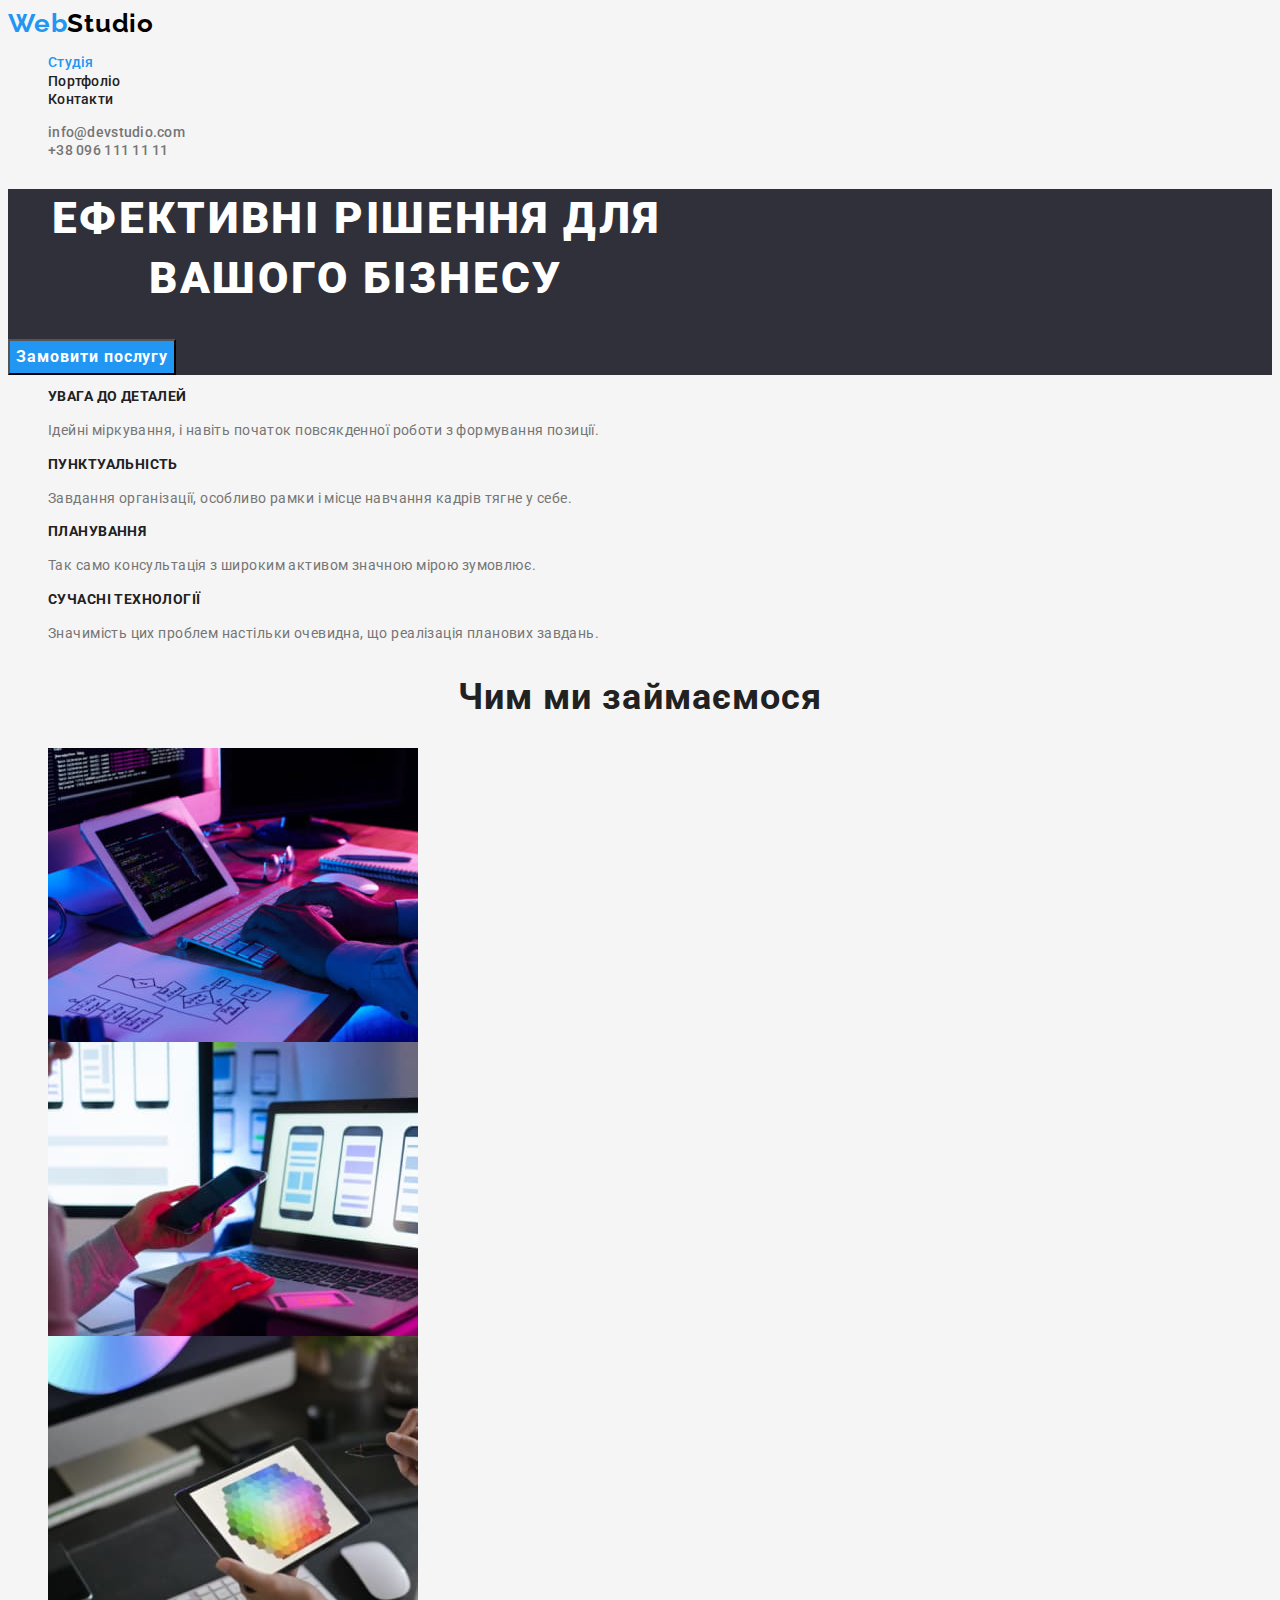
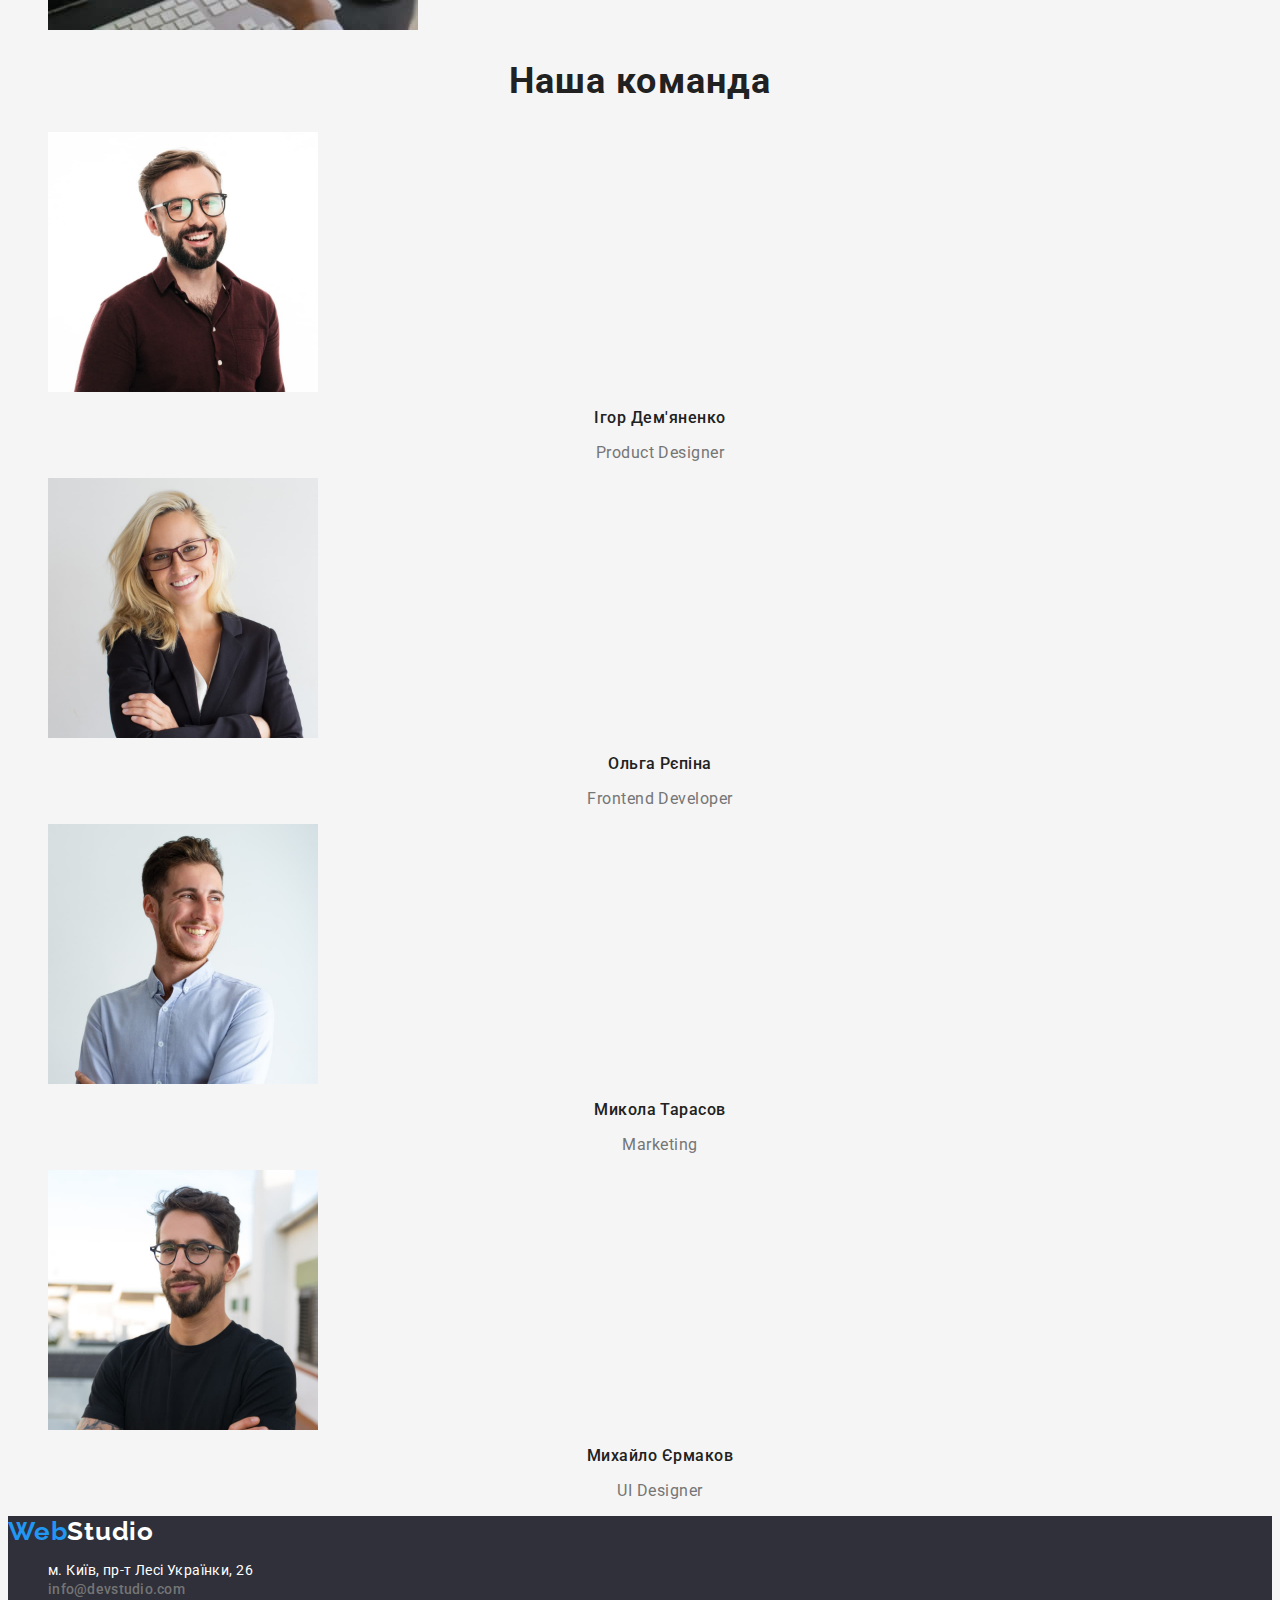
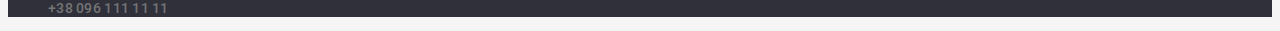
==== index.html @ 8c22cf64 "Initial commit" ====
<!DOCTYPE html>
<html lang="uk">

<head>
    <meta charset="UTF-8">
    <meta http-equiv="X-UA-Compatible" content="IE=edge">
    <meta name="viewport" content="width=device-width, initial-scale=1.0">
    <title>WebStudio</title>
    <link rel="preconnect" href="https://fonts.googleapis.com">
    <link rel="preconnect" href="https://fonts.gstatic.com" crossorigin>
    <link
        href="https://fonts.googleapis.com/css2?family=Raleway:wght@700&family=Roboto:wght@400;500;700;900&display=swap"
        rel="stylesheet">
    <link rel="stylesheet" href="./css/styles.css">
</head>

<body>
    <!--Hero-->
    <header class="page-header">
        <nav class="page-nav">
            <a href="./index.html" class="logo-header link">Web<span class="logo-header-studio">Studio</span></a>
            <ul class="menu list">
                <li class="menu-item">
                    <a href="./index.html" class="menu-link link current">Студія</a>
                </li>
                <li class="menu-item">
                    <a href="./portfolio.html" class="menu-link link">Портфоліо</a>
                </li>
                <li class="menu-item">
                    <a href="#" class="menu-link link">Контакти</a>
                </li>
            </ul>
        </nav>
        <ul class="list">
            <li>
                <a href="mailto:info@devstudio.com" class="mail link">info@devstudio.com</a>
            </li>
            <li><a href="tel:+380961111111" class="phone link">+38 096 111 11 11</a></li>
        </ul>
    </header>
    <main>
        <!--The Vision Section #1-->
        <section class="hero">
            <h1 class="main-header">Ефективні рішення для вашого бізнесу</h1>
            <button class="open-btn current" type="button">Замовити послугу</button>
        </section>
        <section>
            <!--The Benefits section #2-->
            <!--This Header will be hidden-->
            <h2 class="visually-hidden">Наші переваги</h2>
            <ul class="list">
                <li>
                    <h3 class="section-two-header">УВАГА ДО ДЕТАЛЕЙ</h3>
                    <p class="section-two-text">Ідейні міркування, і навіть початок повсякденної роботи з формування
                        позиції.</p>
                </li>
                <li>
                    <h3 class="section-two-header">ПУНКТУАЛЬНІСТЬ</h3>
                    <p class="section-two-text">Завдання організації, особливо рамки і місце навчання кадрів тягне у
                        себе.</p>
                </li>
                <li>
                    <h3 class="section-two-header">ПЛАНУВАННЯ</h3>
                    <p class="section-two-text">Так само консультація з широким активом значною мірою зумовлює.</p>
                </li>
                <li>
                    <h3 class="section-two-header">СУЧАСНІ ТЕХНОЛОГІЇ</h3>
                    <p class="section-two-text">Значимість цих проблем настільки очевидна, що реалізація планових
                        завдань.</p>
                </li>
            </ul>
        </section>
        <!--The Picture section #3-->
        <section>
            <h2 class="section-title">Чим ми займаємося</h2>
            <ul class="list">
                <li>
                    <img src="./images/box1.jpg" alt="Набор коду на компьютері" width="370">
                </li>
                <li>
                    <img src="./images/box2.jpg" alt="Розробка мобільного інтерфейсу" width="370">
                </li>
                <li>
                    <img src="./images/box3.jpg" alt="Розробка додатку на планшеті" width="370">
                </li>
            </ul>
        </section>
        <section>
            <!--The Teams section #4-->
            <h2 class="section-title">Наша команда</h2>
            <ul class="list">
                <li>
                    <img src="./images/team/member1.jpg" alt="Ігор Дем'яненко" width="270">
                    <p class="section-four-manager">Ігор Дем'яненко</p>
                    <p class="section-four-position">Product Designer</p>
                </li>
                <li>
                    <img src="./images/team/member2.jpg" alt="Ольга Репіна" width="270">
                    <p class="section-four-manager">Ольга Рєпіна</p>
                    <p class="section-four-position">Frontend Developer</p>
                </li>
                <li>
                    <img src="./images/team/member3.jpg" alt="Микола Тарасов" width="270">
                    <p class="section-four-manager">Микола Тарасов</p>
                    <p class="section-four-position">Marketing</p>
                </li>
                <li>
                    <img src="./images/team/member4.jpg" alt="Михайло Єрмаков" width="270">
                    <p class="section-four-manager">Михайло Єрмаков</p>
                    <p class="section-four-position">UI Designer</p>
                </li>
            </ul>
        </Section>
    </main>
    <footer class="footer">
        <a href="./index.html" class="logo-footer link">Web<span class="logo-footer-studio">Studio</span></a>
        <address class="address">
            <ul class="list">
                <li><a class="address-link link" href="https://goo.gl/maps/CPtrU1FHBa2aNyZL9 " target="_blank"
                        rel="noopener noreferrer nofollow">м. Київ, пр-т Лесі
                        Українки, 26</a>
                <li><a href="mailto:info@devstudio.com" class="mail link">info@devstudio.com</a></li>
                <li><a href="tel:+380961111111" class="phone link">+38 096 111 11 11</a></li>
            </ul>
        </address>
    </footer>
</body>

</html>
---- css/styles.css ----
:root {
  --primary-font: "Roboto", sans-serif;
  --secondary-font: "Raleway", sans-serif;
  --primary-text-color-theme-light: #212121;
  --secodary-text-color-theme-light: #757575;
  --primary-text-color-theme-dark: #ffffff;
  --bacground-text-color-theme-dark: #2f303a;
  --accent-color: #2196f3;
  --background-color: #f5f5f5;
}

/* Text underlining remuving*/
.link,
.list-portfolio {
  text-decoration: none;
}

.list {
  list-style: none;
}

/* Opened tab effect*/
.page-nav .link.current {
  color: var(--accent-color);
}

/* Opened tab effect for buttons*/
.open-btn.current {
  color: #ffffff;
  background-color: #2196f3;
}

/* Removing line spacing from images for index.html */
img {
  display: block;
}

button {
  font-family: inherit;
  cursor: pointer;
}

address {
  font-style: normal;
}

body {
  background-color: var(--background-color);
  color: var(--secodary-text-color-theme-light);
  font-family: var(--primary-font);
  font-size: 14px;
  line-height: 1.33;
  letter-spacing: 0.02em;
}

/* Logo blu part */
.logo-header {
  font-family: "Raleway", sans-serif;
  font-weight: 700;
  font-size: 26px;
  line-height: 1.19;
  /* identical to box height */
  letter-spacing: 0.03em;
  color: var(--accent-color);
}

/* Logo black part */
.logo-header-studio {
  font-family: "Raleway";
  font-weight: 700;
  font-size: 26px;
  line-height: 1.19;
  /* identical to box height */
  letter-spacing: 0.03em;
  color: #000000;
}

/* Header hidding */
.visually-hidden {
  position: absolute;
  white-space: nowrap;
  width: 1px;
  height: 1px;
  overflow: hidden;
  border: 0;
  padding: 0;
  clip: rect(0 0 0 0);
  clip-path: inset(50%);
  margin: -1px;
}

.menu-link {
  font-weight: 500;
  color: #212121;
}

.menu-link:hover,
.menu-link:focus {
  color: var(--accent-color);
}

.mail {
  font-weight: 500;
  font-size: 14px;
  color: #757575;
}

.mail:hover,
.mail:focus {
  color: var(--accent-color);
}

.phone {
  font-weight: 500;
  font-size: 14px;
  color: #757575;
}

.phone:hover,
.phone:focus {
  color: var(--accent-color);
}

.hero {
  background-color: var(--bacground-text-color-theme-dark);
}

.main-header {
  width: 696px;
  font-weight: 900;
  font-size: 44px;
  line-height: 1.36;
  text-align: center;
  letter-spacing: 0.06em;
  text-transform: uppercase;
  color: var(--primary-text-color-theme-dark);
}

/* Buttons css */
.open-btn {
  font-weight: 700;
  font-size: 16px;
  line-height: 1.88;
  display: flex;
  align-items: center;
  text-align: center;
  letter-spacing: 0.06em;
}

.open-btn:hover,
.open-btn:focus {
  color: var(--primary-text-color-theme-dark);
  background-color: var(--accent-color);
}

/* Section two markup */
.section-two-header {
  font-size: 14px;
  line-height: 1.14;
  letter-spacing: 0.03em;
  text-transform: uppercase;
  color: var(--primary-text-color-theme-light);
}

.section-two-text {
  line-height: 1.71;
  letter-spacing: 0.03em;
}

/* Section three four markup */
.section-title {
  font-size: 36px;
  line-height: 1.17;
  text-align: center;
  letter-spacing: 0.03em;
  color: var(--primary-text-color-theme-light);
}

.section-four-manager {
  font-weight: 500;
  font-size: 16px;
  line-height: 1.19;
  text-align: center;
  letter-spacing: 0.03em;
  color: var(--primary-text-color-theme-light);
}

.section-four-position {
  font-size: 16px;
  line-height: 1.19;
  text-align: center;
  letter-spacing: 0.03em;
}

/* Footer markup*/
.footer {
  background-color: var(--bacground-text-color-theme-dark);
}

.address-link {
  font-size: 14px;
  line-height: 1.71px;
  letter-spacing: 0.03em;
  color: var(--primary-text-color-theme-dark);
}

/* Logo footer blu*/
.logo-footer {
  font-family: "Raleway", sans-serif;
  font-weight: 700;
  font-size: 26px;
  line-height: 1.2;
  letter-spacing: 0.03em;
  color: var(--accent-color);
}

/* Logo footer white */
.logo-footer-studio {
  font-family: "Raleway", sans-serif;
  font-weight: 700;
  font-size: 26px;
  line-height: 1.19;
  letter-spacing: 0.03em;
  color: var(--primary-text-color-theme-dark);
}

/* Portfolio tab css */

.list-portfolio {
  color: var(--secodary-text-color-theme-light);
}

.portfolio-header {
  font-size: 18px;
  line-height: 2;
  letter-spacing: 0.06em;
  color: var(--primary-text-color-theme-light);
}
.potfolio-href {
  font-weight: 400;
  font-size: 16px;
  line-height: 1.88;
  letter-spacing: 0.03em;
}
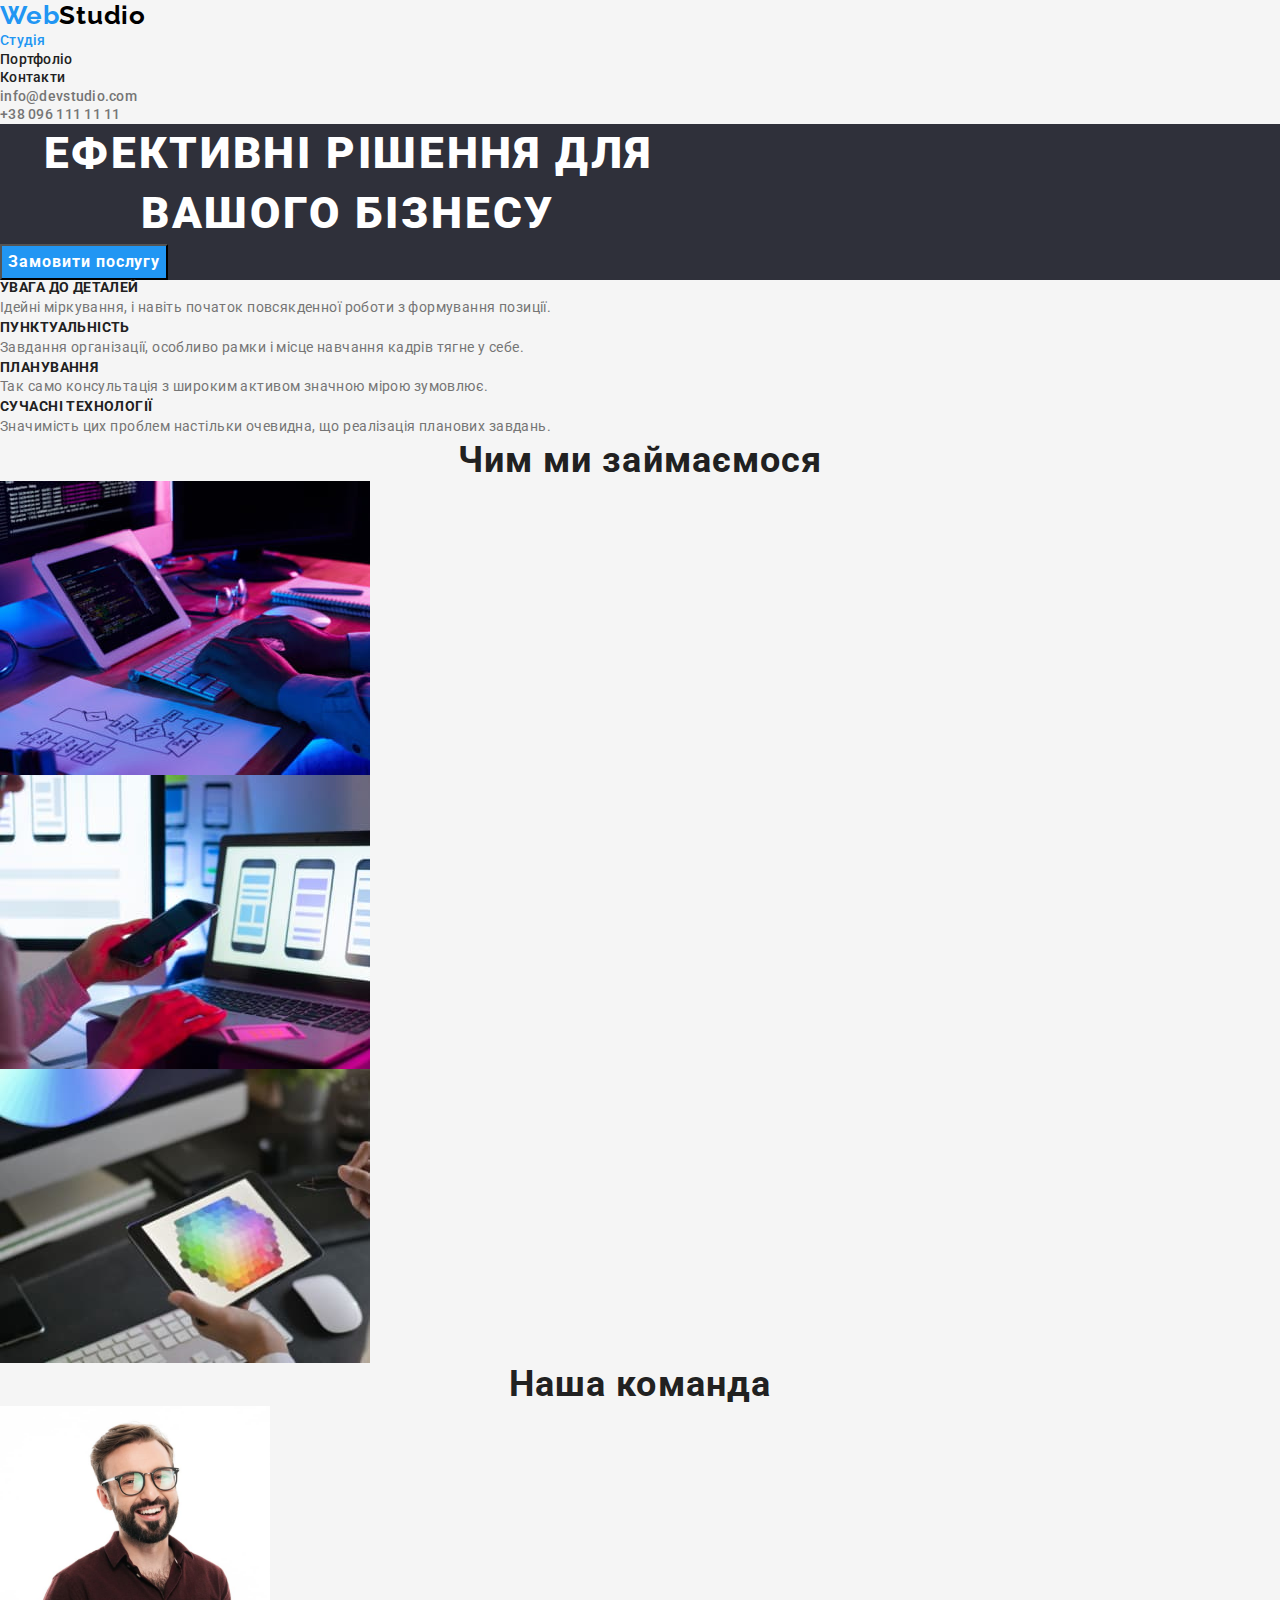
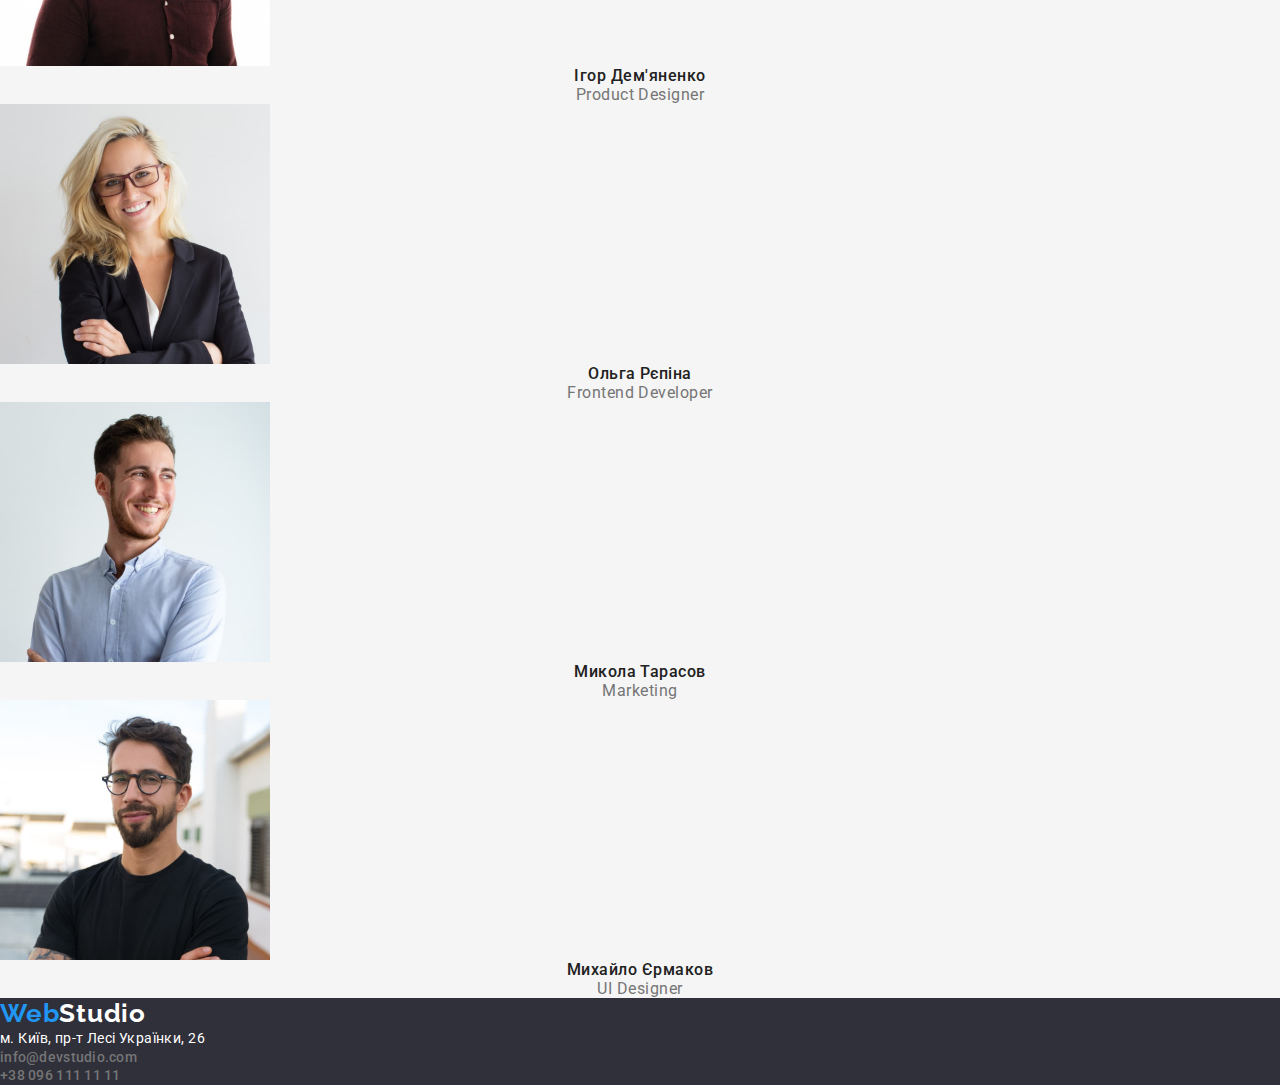
==== commit e5381219: "Resetting default styles" ====
--- a/index.html
+++ b/index.html
@@ -6,6 +6,7 @@
     <meta http-equiv="X-UA-Compatible" content="IE=edge">
     <meta name="viewport" content="width=device-width, initial-scale=1.0">
     <title>WebStudio</title>
+    <link rel="stylesheet" href="https://cdn.jsdelivr.net/npm/modern-normalize@1.1.0/modern-normalize.min.css">
     <link rel="preconnect" href="https://fonts.googleapis.com">
     <link rel="preconnect" href="https://fonts.gstatic.com" crossorigin>
     <link
--- a/css/styles.css
+++ b/css/styles.css
@@ -9,6 +9,23 @@
   --background-color: #f5f5f5;
 }
 
+/* ===Resetting default styles=== */
+
+h1,
+h2,
+h3,
+p {
+  margin-top: 0;
+  margin-bottom: 0;
+}
+
+ul,
+ol {
+  margin-top: 0;
+  margin-bottom: 0;
+  padding-left: 0;
+}
+
 /* Text underlining remuving*/
 .link,
 .list-portfolio {
@@ -31,18 +48,23 @@
 }
 
 /* Removing line spacing from images for index.html */
+
 img {
   display: block;
+  max-width: 100%;
+  height: auto;
 }
 
 button {
-  font-family: inherit;
+  /* font-family: inherit; */
   cursor: pointer;
 }
 
 address {
   font-style: normal;
 }
+
+/* ===Projects styles=== */
 
 body {
   background-color: var(--background-color);
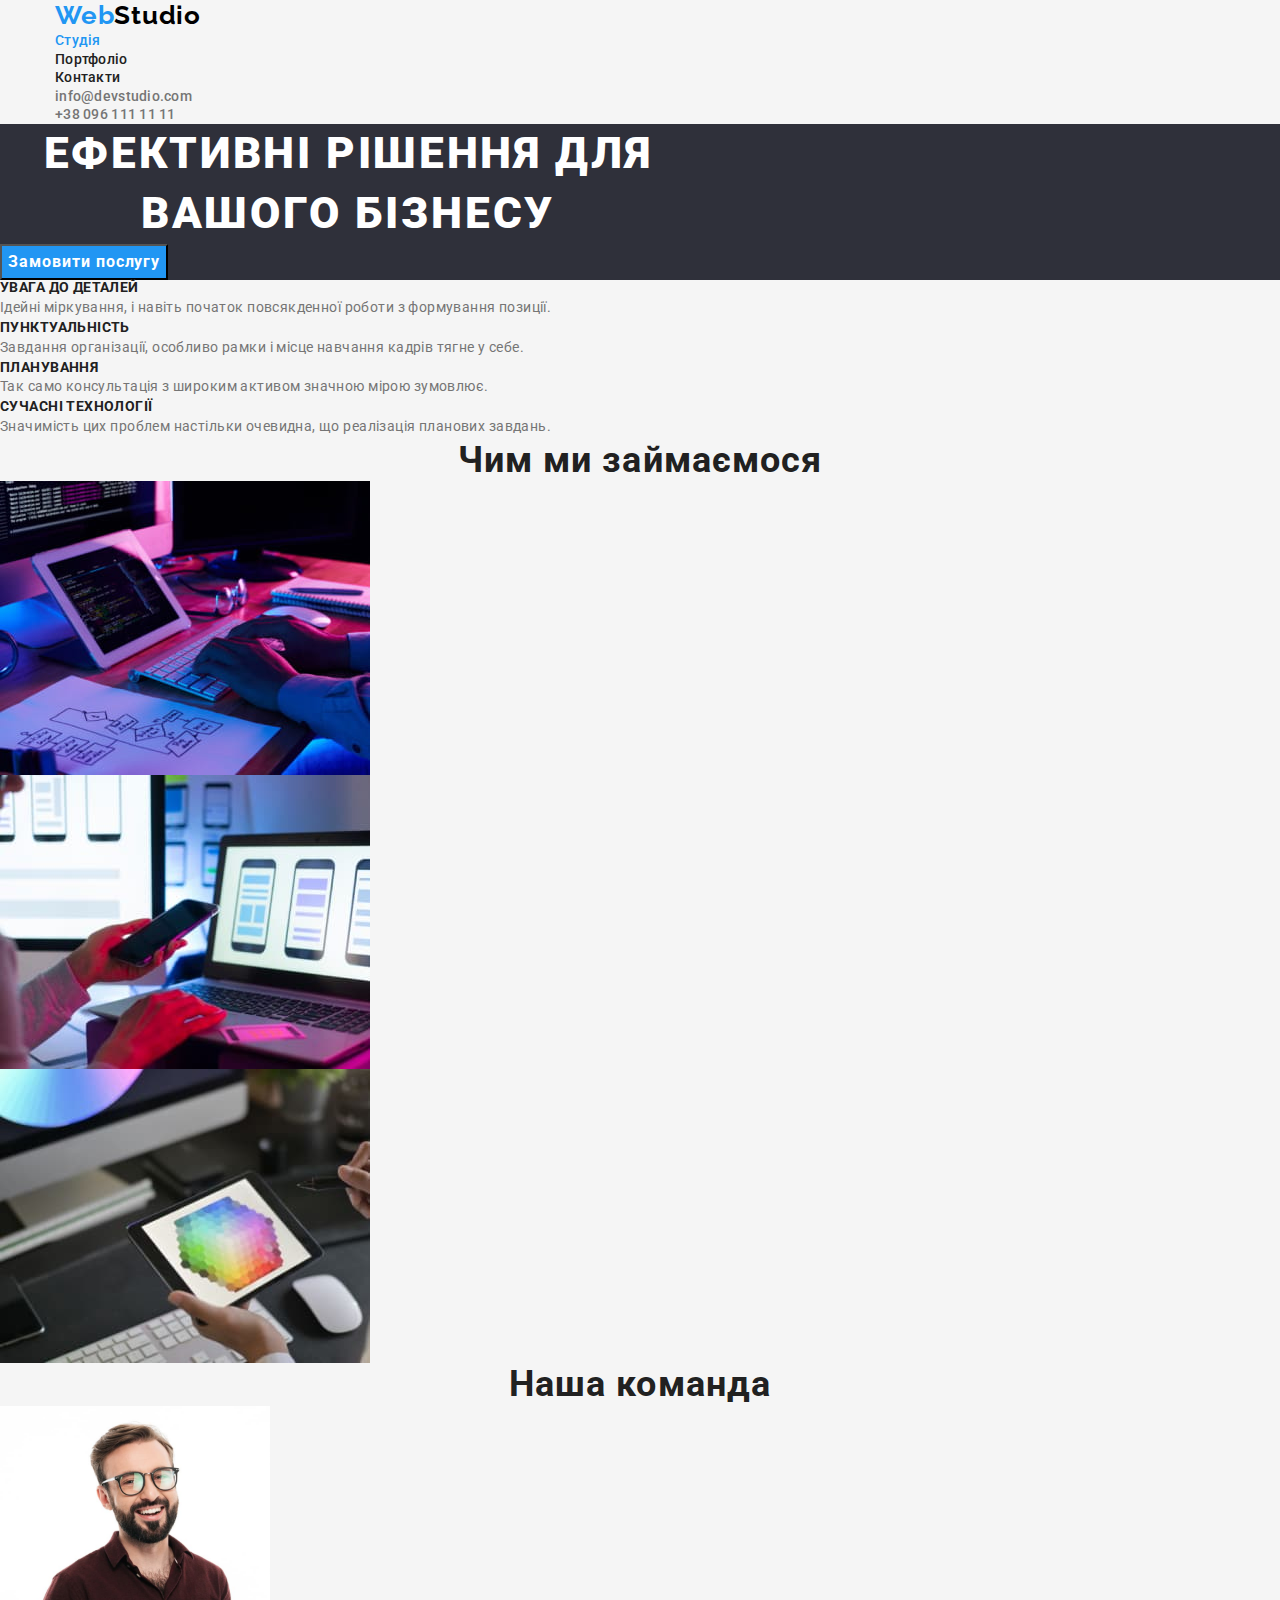
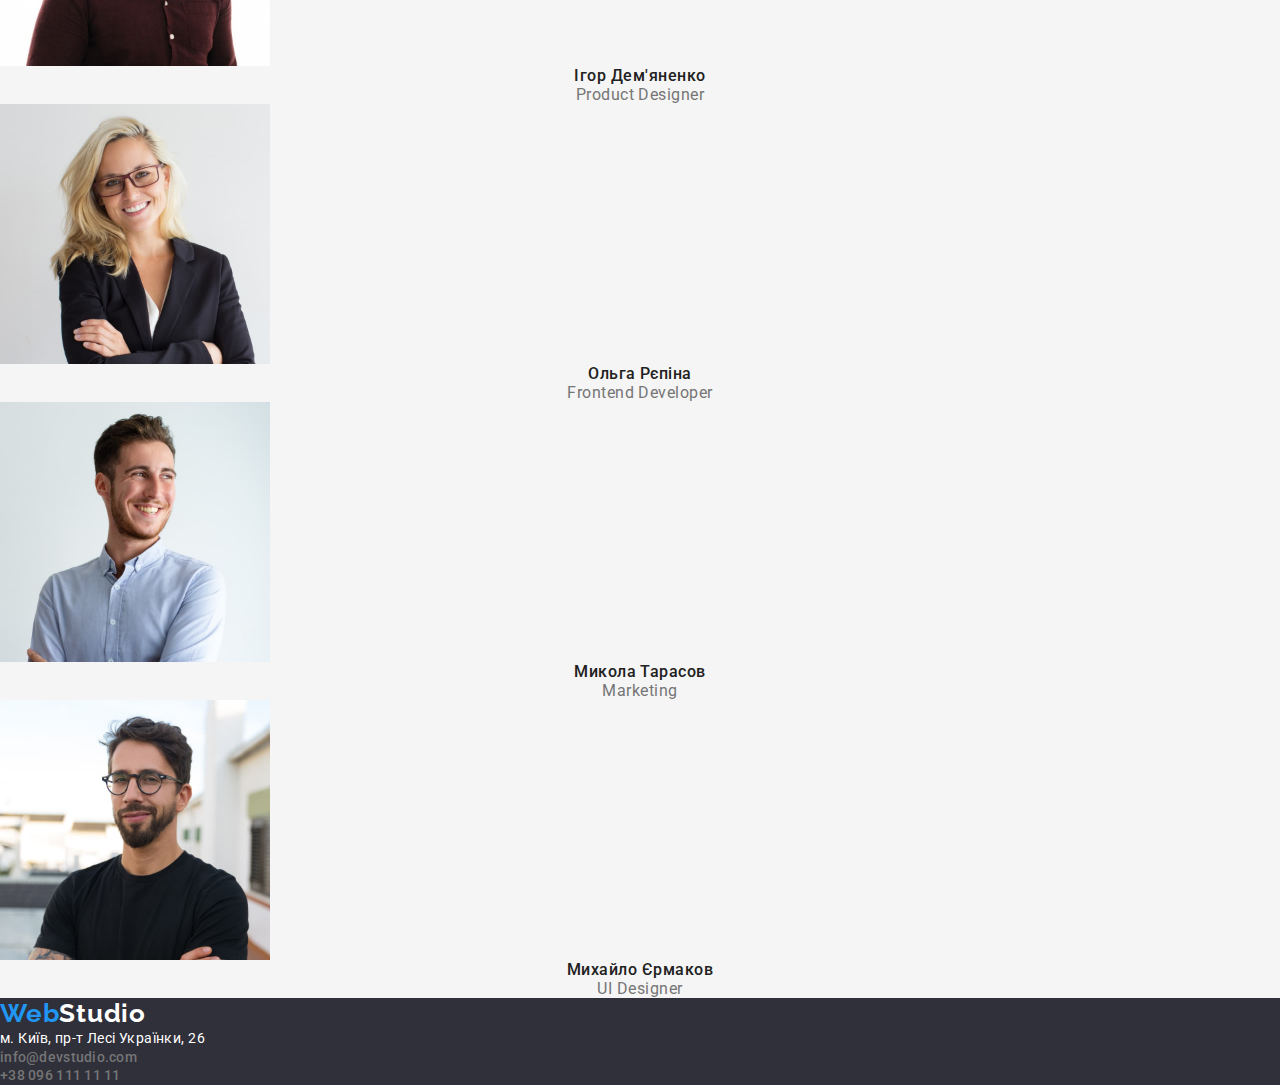
==== commit 2854e183: "First container added" ====
--- a/index.html
+++ b/index.html
@@ -18,26 +18,28 @@
 <body>
     <!--Hero-->
     <header class="page-header">
-        <nav class="page-nav">
-            <a href="./index.html" class="logo-header link">Web<span class="logo-header-studio">Studio</span></a>
-            <ul class="menu list">
-                <li class="menu-item">
-                    <a href="./index.html" class="menu-link link current">Студія</a>
+        <div class="container">
+            <nav class="page-nav">
+                <a href="./index.html" class="logo-header link">Web<span class="logo-header-studio">Studio</span></a>
+                <ul class="menu list">
+                    <li class="menu-item">
+                        <a href="./index.html" class="menu-link link current">Студія</a>
+                    </li>
+                    <li class="menu-item">
+                        <a href="./portfolio.html" class="menu-link link">Портфоліо</a>
+                    </li>
+                    <li class="menu-item">
+                        <a href="#" class="menu-link link">Контакти</a>
+                    </li>
+                </ul>
+            </nav>
+            <ul class="list">
+                <li>
+                    <a href="mailto:info@devstudio.com" class="mail link">info@devstudio.com</a>
                 </li>
-                <li class="menu-item">
-                    <a href="./portfolio.html" class="menu-link link">Портфоліо</a>
-                </li>
-                <li class="menu-item">
-                    <a href="#" class="menu-link link">Контакти</a>
-                </li>
+                <li><a href="tel:+380961111111" class="phone link">+38 096 111 11 11</a></li>
             </ul>
-        </nav>
-        <ul class="list">
-            <li>
-                <a href="mailto:info@devstudio.com" class="mail link">info@devstudio.com</a>
-            </li>
-            <li><a href="tel:+380961111111" class="phone link">+38 096 111 11 11</a></li>
-        </ul>
+        </div>
     </header>
     <main>
         <!--The Vision Section #1-->
--- a/css/styles.css
+++ b/css/styles.css
@@ -14,6 +14,7 @@
 h1,
 h2,
 h3,
+h4,
 p {
   margin-top: 0;
   margin-bottom: 0;
@@ -56,7 +57,6 @@
 }
 
 button {
-  /* font-family: inherit; */
   cursor: pointer;
 }
 
@@ -64,7 +64,7 @@
   font-style: normal;
 }
 
-/* ===Projects styles=== */
+/* ===Projects text&color styles=== */
 
 body {
   background-color: var(--background-color);
@@ -73,6 +73,12 @@
   font-size: 14px;
   line-height: 1.33;
   letter-spacing: 0.02em;
+}
+
+.container {
+  width: 1170px;
+  margin-left: auto;
+  margin-right: auto;
 }
 
 /* Logo blu part */
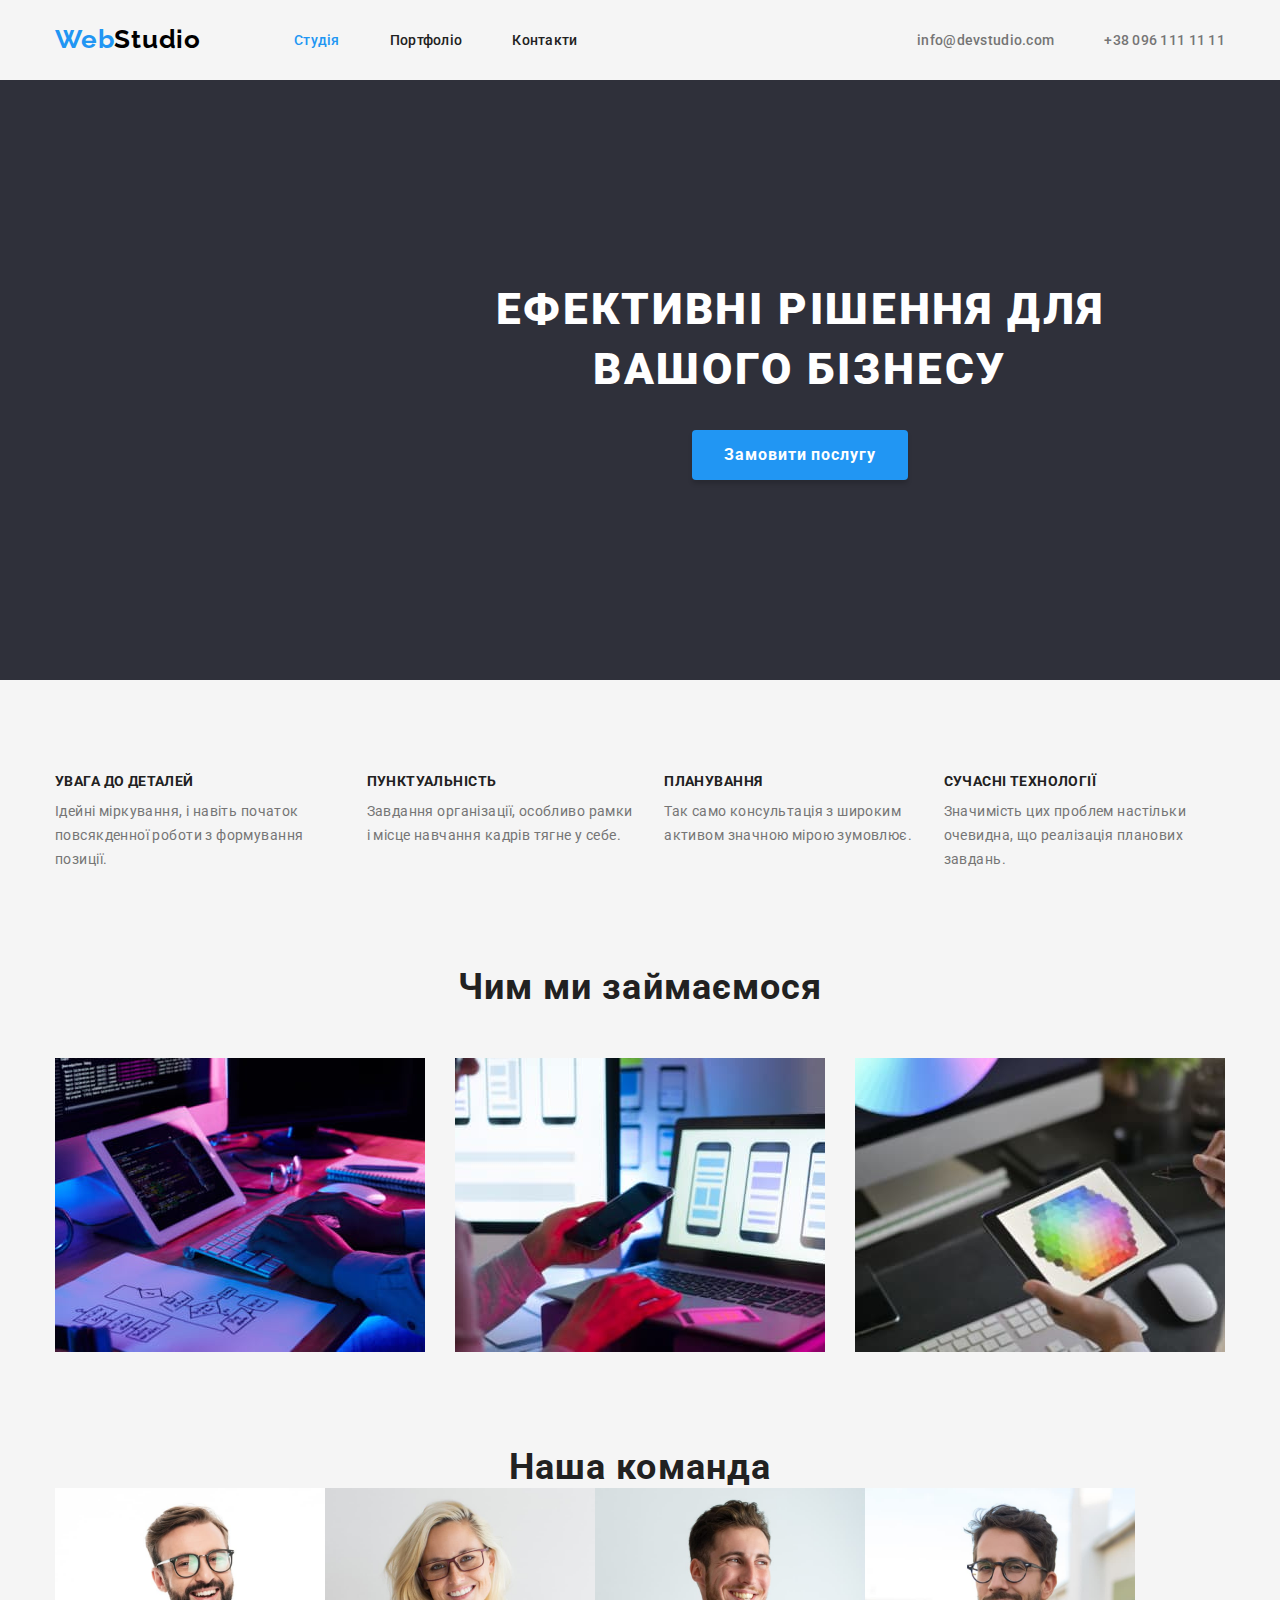
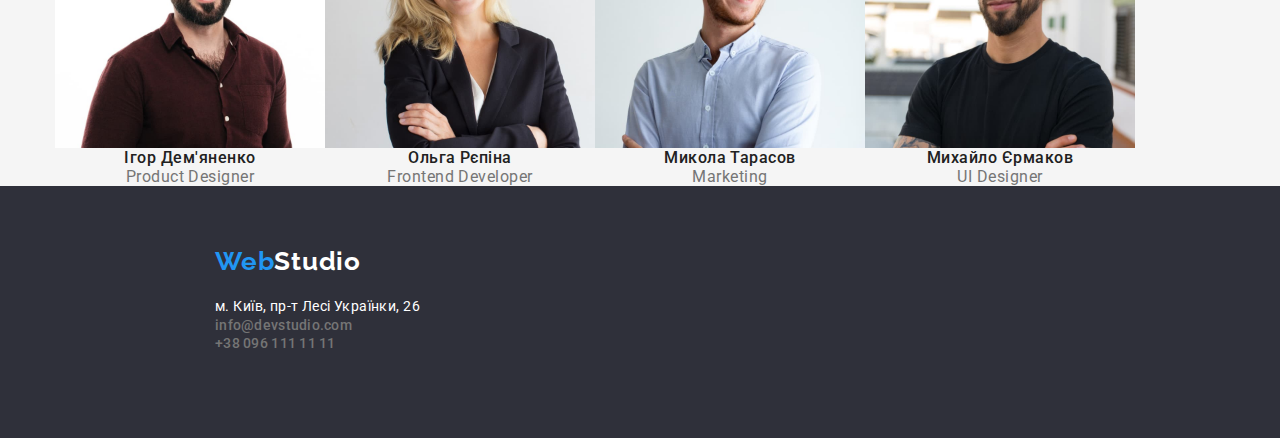
==== commit 2dcc93d3: "V. 08/21/2022" ====
--- a/index.html
+++ b/index.html
@@ -18,7 +18,7 @@
 <body>
     <!--Hero-->
     <header class="page-header">
-        <div class="container">
+        <div class="container page-header-container">
             <nav class="page-nav">
                 <a href="./index.html" class="logo-header link">Web<span class="logo-header-studio">Studio</span></a>
                 <ul class="menu list">
@@ -33,7 +33,7 @@
                     </li>
                 </ul>
             </nav>
-            <ul class="list">
+            <ul class="list list-header">
                 <li>
                     <a href="mailto:info@devstudio.com" class="mail link">info@devstudio.com</a>
                 </li>
@@ -44,88 +44,100 @@
     <main>
         <!--The Vision Section #1-->
         <section class="hero">
-            <h1 class="main-header">Ефективні рішення для вашого бізнесу</h1>
-            <button class="open-btn current" type="button">Замовити послугу</button>
+            <div class="container">
+                <h1 class="main-header">Ефективні рішення для вашого бізнесу</h1>
+                <button class="hero-btn current" type="button">Замовити послугу</button>
+            </div>
         </section>
-        <section>
-            <!--The Benefits section #2-->
+        <!--The Benefits section #2-->
+        <section class="benefits">
             <!--This Header will be hidden-->
             <h2 class="visually-hidden">Наші переваги</h2>
-            <ul class="list">
-                <li>
-                    <h3 class="section-two-header">УВАГА ДО ДЕТАЛЕЙ</h3>
-                    <p class="section-two-text">Ідейні міркування, і навіть початок повсякденної роботи з формування
-                        позиції.</p>
-                </li>
-                <li>
-                    <h3 class="section-two-header">ПУНКТУАЛЬНІСТЬ</h3>
-                    <p class="section-two-text">Завдання організації, особливо рамки і місце навчання кадрів тягне у
-                        себе.</p>
-                </li>
-                <li>
-                    <h3 class="section-two-header">ПЛАНУВАННЯ</h3>
-                    <p class="section-two-text">Так само консультація з широким активом значною мірою зумовлює.</p>
-                </li>
-                <li>
-                    <h3 class="section-two-header">СУЧАСНІ ТЕХНОЛОГІЇ</h3>
-                    <p class="section-two-text">Значимість цих проблем настільки очевидна, що реалізація планових
-                        завдань.</p>
-                </li>
-            </ul>
+            <div class="container">
+                <ul class="benefits-list list">
+                    <li class="benefits-list-item">
+                        <h3 class="section-two-header">УВАГА ДО ДЕТАЛЕЙ</h3>
+                        <p class="section-two-text">Ідейні міркування, і навіть початок повсякденної роботи з формування
+                            позиції.</p>
+                    </li>
+                    <li class="benefits-list-item">
+                        <h3 class="section-two-header">ПУНКТУАЛЬНІСТЬ</h3>
+                        <p class="section-two-text">Завдання організації, особливо рамки і місце навчання кадрів тягне у
+                            себе.</p>
+                    </li>
+                    <li class="benefits-list-item">
+                        <h3 class="section-two-header">ПЛАНУВАННЯ</h3>
+                        <p class="section-two-text">Так само консультація з широким активом значною мірою зумовлює.</p>
+                    </li>
+                    <li class="benefits-list-item">
+                        <h3 class="section-two-header">СУЧАСНІ ТЕХНОЛОГІЇ</h3>
+                        <p class="section-two-text">Значимість цих проблем настільки очевидна, що реалізація планових
+                            завдань.</p>
+                    </li>
+                </ul>
+            </div>
         </section>
         <!--The Picture section #3-->
         <section>
-            <h2 class="section-title">Чим ми займаємося</h2>
-            <ul class="list">
-                <li>
-                    <img src="./images/box1.jpg" alt="Набор коду на компьютері" width="370">
-                </li>
-                <li>
-                    <img src="./images/box2.jpg" alt="Розробка мобільного інтерфейсу" width="370">
-                </li>
-                <li>
-                    <img src="./images/box3.jpg" alt="Розробка додатку на планшеті" width="370">
-                </li>
-            </ul>
+            <div class="container">
+                <h2 class="section-title">Чим ми займаємося</h2>
+                <ul class="picture-list list">
+                    <li>
+                        <img src="./images/box1.jpg" alt="Набор коду на компьютері" width="370">
+                    </li>
+                    <li>
+                        <img src="./images/box2.jpg" alt="Розробка мобільного інтерфейсу" width="370">
+                    </li>
+                    <li>
+                        <img src="./images/box3.jpg" alt="Розробка додатку на планшеті" width="370">
+                    </li>
+                </ul>
+            </div>
         </section>
         <section>
             <!--The Teams section #4-->
             <h2 class="section-title">Наша команда</h2>
-            <ul class="list">
-                <li>
-                    <img src="./images/team/member1.jpg" alt="Ігор Дем'яненко" width="270">
-                    <p class="section-four-manager">Ігор Дем'яненко</p>
-                    <p class="section-four-position">Product Designer</p>
-                </li>
-                <li>
-                    <img src="./images/team/member2.jpg" alt="Ольга Репіна" width="270">
-                    <p class="section-four-manager">Ольга Рєпіна</p>
-                    <p class="section-four-position">Frontend Developer</p>
-                </li>
-                <li>
-                    <img src="./images/team/member3.jpg" alt="Микола Тарасов" width="270">
-                    <p class="section-four-manager">Микола Тарасов</p>
-                    <p class="section-four-position">Marketing</p>
-                </li>
-                <li>
-                    <img src="./images/team/member4.jpg" alt="Михайло Єрмаков" width="270">
-                    <p class="section-four-manager">Михайло Єрмаков</p>
-                    <p class="section-four-position">UI Designer</p>
-                </li>
-            </ul>
+            <div class="container">
+                <ul class="cards-list list">
+                    <li>
+                        <img src="./images/team/member1.jpg" alt="Ігор Дем'яненко" width="270">
+                        <p class="section-four-manager">Ігор Дем'яненко</p>
+                        <p class="section-four-position">Product Designer</p>
+                    </li>
+                    <li>
+                        <img src="./images/team/member2.jpg" alt="Ольга Репіна" width="270">
+                        <p class="section-four-manager">Ольга Рєпіна</p>
+                        <p class="section-four-position">Frontend Developer</p>
+                    </li>
+                    <li>
+                        <img src="./images/team/member3.jpg" alt="Микола Тарасов" width="270">
+                        <p class="section-four-manager">Микола Тарасов</p>
+                        <p class="section-four-position">Marketing</p>
+                    </li>
+                    <li>
+                        <img src="./images/team/member4.jpg" alt="Михайло Єрмаков" width="270">
+                        <p class="section-four-manager">Михайло Єрмаков</p>
+                        <p class="section-four-position">UI Designer</p>
+                    </li>
+                </ul>
+            </div>
         </Section>
     </main>
     <footer class="footer">
-        <a href="./index.html" class="logo-footer link">Web<span class="logo-footer-studio">Studio</span></a>
-        <address class="address">
-            <ul class="list">
-                <li><a class="address-link link" href="https://goo.gl/maps/CPtrU1FHBa2aNyZL9 " target="_blank"
-                        rel="noopener noreferrer nofollow">м. Київ, пр-т Лесі
-                        Українки, 26</a>
-                <li><a href="mailto:info@devstudio.com" class="mail link">info@devstudio.com</a></li>
-                <li><a href="tel:+380961111111" class="phone link">+38 096 111 11 11</a></li>
-            </ul>
-        </address>
+        <div class="container">
+            <a href="./index.html" class="logo-footer link">Web<span class="logo-footer-studio">Studio</span></a>
+            <address class="address-footer address">
+                <ul class="list">
+                    <li class="footer-li"><a class="address-link link" href="https://goo.gl/maps/CPtrU1FHBa2aNyZL9 "
+                            target="_blank" rel="noopener noreferrer nofollow">м. Київ, пр-т Лесі
+                            Українки, 26</a>
+                    <li class="footer-li footer-list"><a href="mailto:info@devstudio.com" class="mail link">
+                            info@devstudio.com</a></li>
+                    <li class="footer-li"><a href="tel:+380961111111" class="phone link">+38 096 111 11 11</a></li>
+                </ul>
+            </address>
+        </div>
+
     </footer>
 </body>
 
--- a/css/styles.css
+++ b/css/styles.css
@@ -14,14 +14,13 @@
 h1,
 h2,
 h3,
-h4,
 p {
   margin-top: 0;
   margin-bottom: 0;
-}
-
-ul,
-ol {
+  padding-left: 0;
+}
+
+ul {
   margin-top: 0;
   margin-bottom: 0;
   padding-left: 0;
@@ -43,7 +42,8 @@
 }
 
 /* Opened tab effect for buttons*/
-.open-btn.current {
+.open-btn.current,
+.hero-btn.current {
   color: #ffffff;
   background-color: #2196f3;
 }
@@ -64,8 +64,6 @@
   font-style: normal;
 }
 
-/* ===Projects text&color styles=== */
-
 body {
   background-color: var(--background-color);
   color: var(--secodary-text-color-theme-light);
@@ -76,20 +74,44 @@
 }
 
 .container {
-  width: 1170px;
+  width: 1200px;
+  margin: 0 auto;
+  padding-left: 15px;
+  padding-right: 15px;
+}
+/* ===== Projects text&color styles ===== */
+
+/* === Header ===*/
+
+.page-header-container {
+  display: flex;
+  align-items: center;
+}
+.page-nav {
+  display: flex;
+  align-items: center;
+}
+.menu {
+  display: flex;
+  column-gap: 50px;
+  align-items: center;
+}
+.list-header {
+  display: flex;
+  column-gap: 50px;
   margin-left: auto;
-  margin-right: auto;
-}
-
+}
 /* Logo blu part */
 .logo-header {
   font-family: "Raleway", sans-serif;
   font-weight: 700;
   font-size: 26px;
   line-height: 1.19;
-  /* identical to box height */
-  letter-spacing: 0.03em;
-  color: var(--accent-color);
+  letter-spacing: 0.03em;
+  color: var(--accent-color);
+  margin-right: 93px;
+  padding-top: 24px;
+  padding-bottom: 25px;
 }
 
 /* Logo black part */
@@ -98,7 +120,6 @@
   font-weight: 700;
   font-size: 26px;
   line-height: 1.19;
-  /* identical to box height */
   letter-spacing: 0.03em;
   color: #000000;
 }
@@ -149,7 +170,22 @@
   color: var(--accent-color);
 }
 
+/* === Hero === */
+
 .hero {
+  height: 600px;
+  width: 1600px;
+  padding-top: 200px;
+  padding-bottom: 200px;
+  margin-left: auto;
+  margin-right: auto;
+  margin-bottom: 94px;
+  padding-left: 15px;
+  padding-right: 15px;
+  display: flex;
+  text-align: center;
+  flex-direction: column;
+  align-items: center;
   background-color: var(--bacground-text-color-theme-dark);
 }
 
@@ -162,17 +198,32 @@
   letter-spacing: 0.06em;
   text-transform: uppercase;
   color: var(--primary-text-color-theme-dark);
-}
-
-/* Buttons css */
-.open-btn {
+  margin-left: auto;
+  margin-right: auto;
+  margin-bottom: 30px;
+}
+
+/* Buttons */
+.hero-btn {
   font-weight: 700;
   font-size: 16px;
   line-height: 1.88;
-  display: flex;
   align-items: center;
   text-align: center;
   letter-spacing: 0.06em;
+  box-shadow: 0px 4px 4px rgba(0, 0, 0, 0.15);
+  border-radius: 4px;
+  border: none;
+  padding: 10px 32px;
+  min-width: 216px;
+  min-height: 50px;
+  margin-bottom: 200px;
+}
+
+.hero-btn:hover,
+.hero-btn:focus {
+  color: var(--primary-text-color-theme-dark);
+  background-color: var(--accent-color);
 }
 
 .open-btn:hover,
@@ -181,10 +232,36 @@
   background-color: var(--accent-color);
 }
 
+.open-btn {
+  font-weight: 700;
+  font-size: 16px;
+  line-height: 1.88;
+  align-items: center;
+  text-align: center;
+  letter-spacing: 0.06em;
+  box-shadow: 0px 4px 4px rgba(0, 0, 0, 0.15);
+  border-radius: 4px;
+  border: none;
+  padding: 10px 32px;
+}
+
+/* === Benefits section #2 ===*/
 /* Section two markup */
+.benefits {
+  margin-bottom: 94px;
+}
+.benefits-list {
+  display: flex;
+  margin-bottom: 94px;
+}
+
+.benefits-list-item:not(:last-child) {
+  margin-right: 30px;
+}
 .section-two-header {
   font-size: 14px;
   line-height: 1.14;
+  margin-bottom: 10px;
   letter-spacing: 0.03em;
   text-transform: uppercase;
   color: var(--primary-text-color-theme-light);
@@ -195,7 +272,7 @@
   letter-spacing: 0.03em;
 }
 
-/* Section three four markup */
+/* === Picture Section #3 ===*/
 .section-title {
   font-size: 36px;
   line-height: 1.17;
@@ -203,7 +280,18 @@
   letter-spacing: 0.03em;
   color: var(--primary-text-color-theme-light);
 }
-
+.picture-list {
+  display: flex;
+  align-items: center;
+  gap: 30px;
+  margin-top: 50px;
+  margin-bottom: 94px;
+}
+/* === Team Section #4 === */
+
+.cards-list {
+  display: flex;
+}
 .section-four-manager {
   font-weight: 500;
   font-size: 16px;
@@ -222,9 +310,19 @@
 
 /* Footer markup*/
 .footer {
+  height: 252px;
+  width: 1600px;
+  margin-left: auto;
+  margin-right: auto;
+  padding-left: 15px;
+  padding-right: 15px;
+  padding-top: 60px;
+  padding-bottom: 60px;
   background-color: var(--bacground-text-color-theme-dark);
 }
-
+.address-footer {
+  margin-top: 20px;
+}
 .address-link {
   font-size: 14px;
   line-height: 1.71px;
@@ -251,7 +349,9 @@
   letter-spacing: 0.03em;
   color: var(--primary-text-color-theme-dark);
 }
-
+.footer-li:not(:last-child) {
+  margin-right: 9px;
+}
 /* Portfolio tab css */
 
 .list-portfolio {
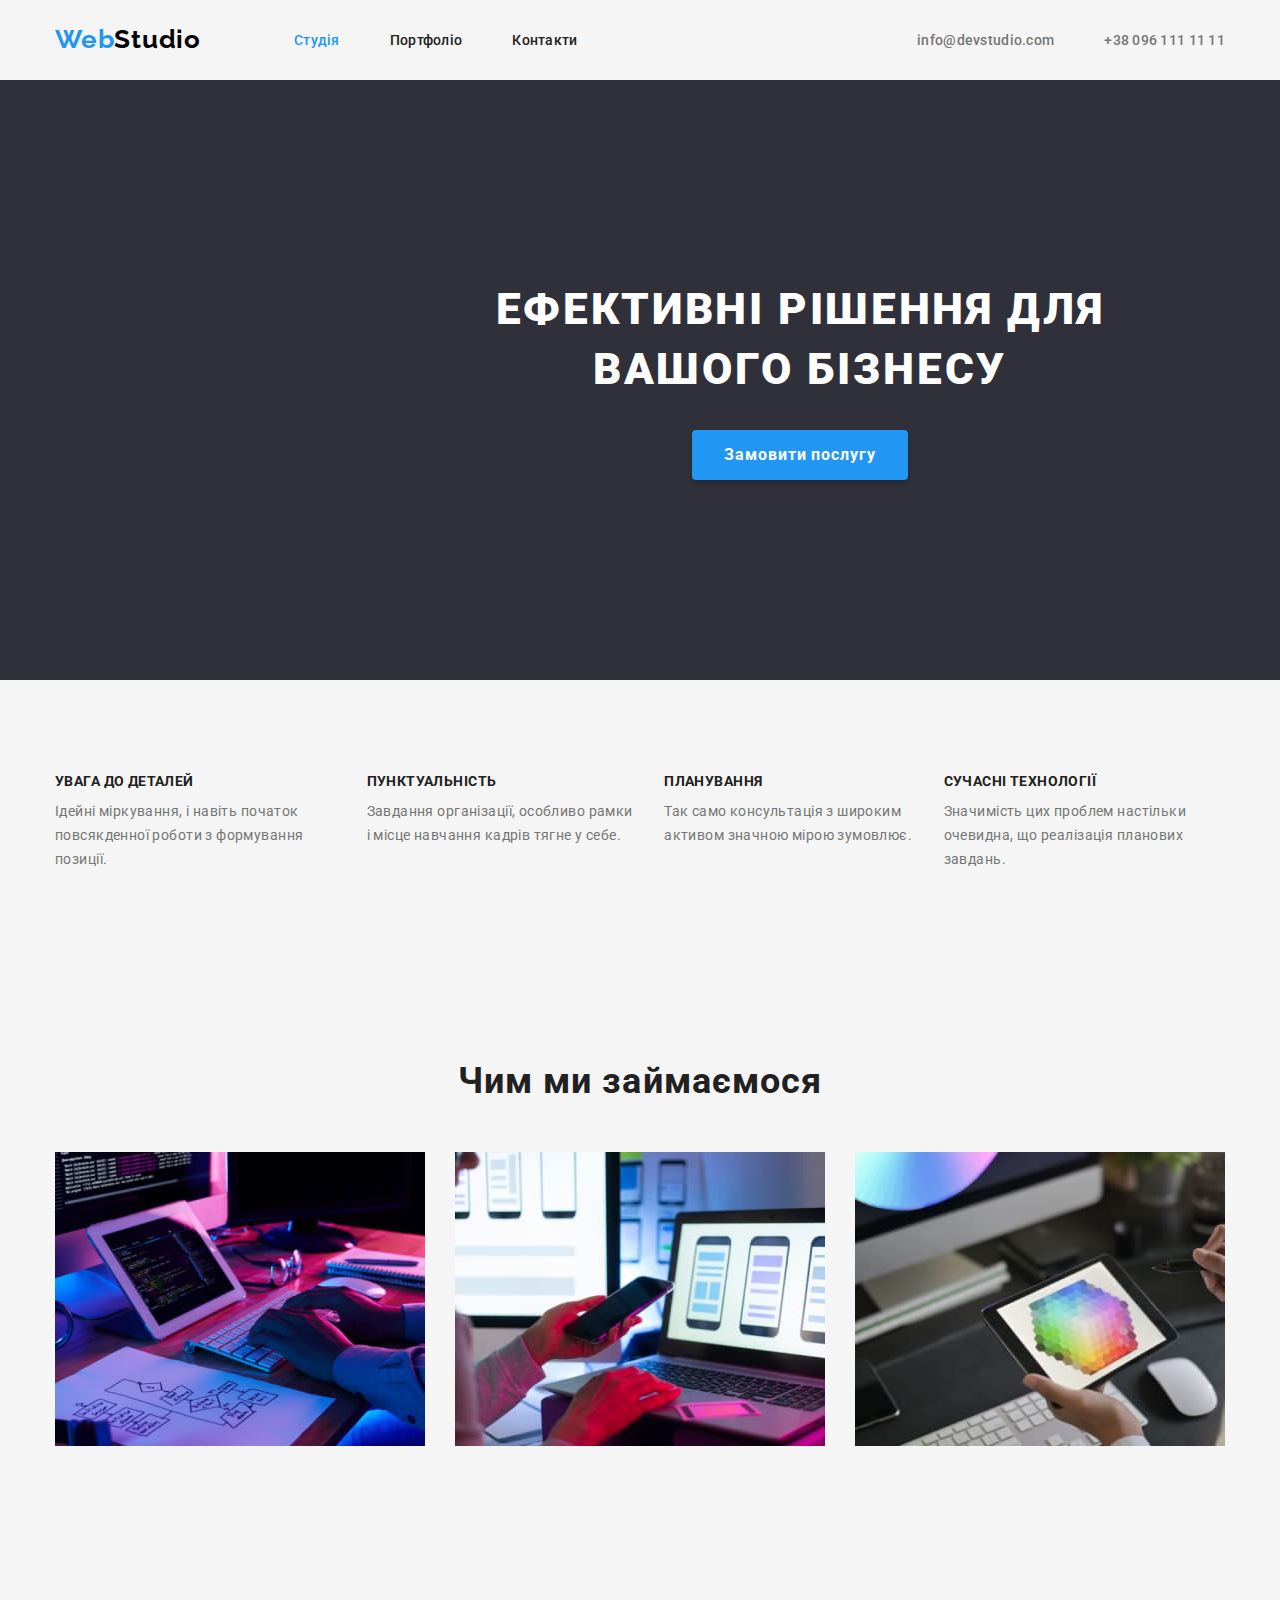
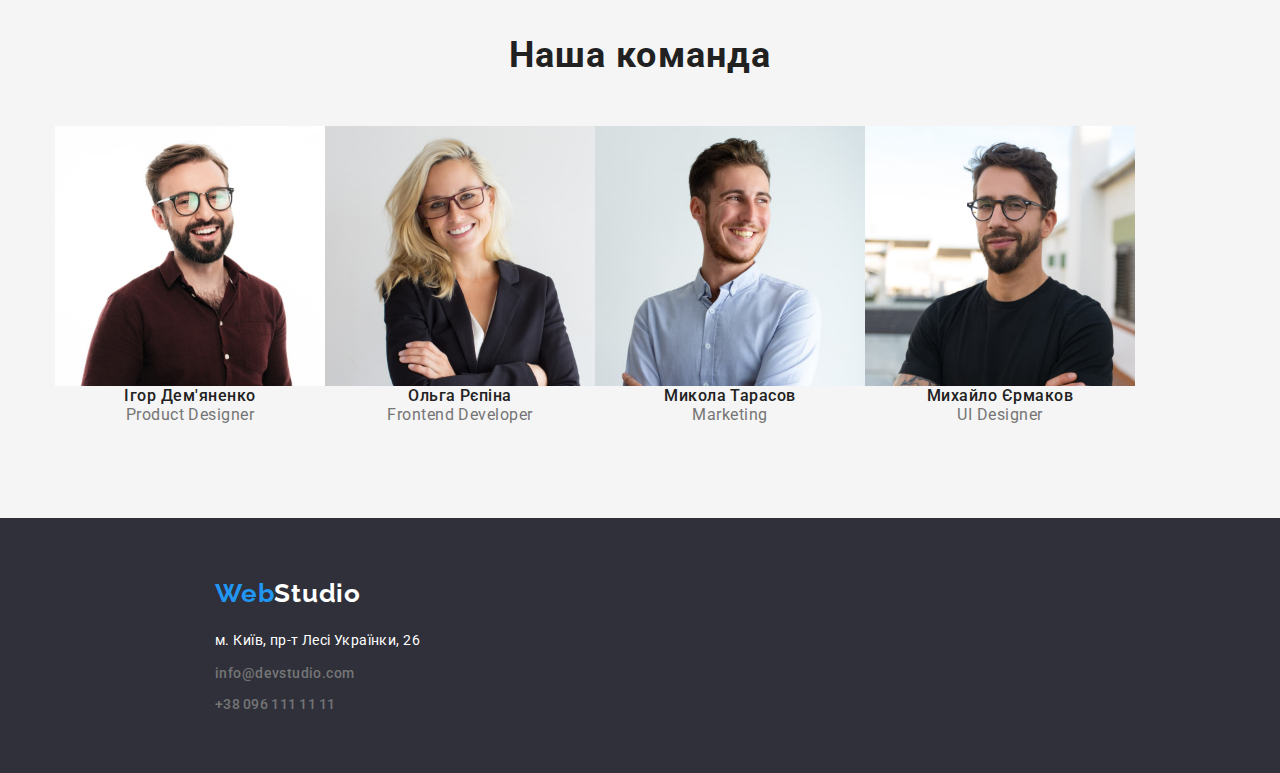
==== commit 82409287: "V.08/21/2022-2" ====
--- a/index.html
+++ b/index.html
@@ -78,7 +78,7 @@
             </div>
         </section>
         <!--The Picture section #3-->
-        <section>
+        <section class="team-activities">
             <div class="container">
                 <h2 class="section-title">Чим ми займаємося</h2>
                 <ul class="picture-list list">
@@ -94,7 +94,7 @@
                 </ul>
             </div>
         </section>
-        <section>
+        <section class="team-activities">
             <!--The Teams section #4-->
             <h2 class="section-title">Наша команда</h2>
             <div class="container">
--- a/css/styles.css
+++ b/css/styles.css
@@ -273,9 +273,14 @@
 }
 
 /* === Picture Section #3 ===*/
+.team-activities {
+  padding-top: 94px;
+  padding-bottom: 94px;
+}
 .section-title {
   font-size: 36px;
   line-height: 1.17;
+  margin-bottom: 50px;
   text-align: center;
   letter-spacing: 0.03em;
   color: var(--primary-text-color-theme-light);
@@ -284,8 +289,6 @@
   display: flex;
   align-items: center;
   gap: 30px;
-  margin-top: 50px;
-  margin-bottom: 94px;
 }
 /* === Team Section #4 === */
 
@@ -310,7 +313,6 @@
 
 /* Footer markup*/
 .footer {
-  height: 252px;
   width: 1600px;
   margin-left: auto;
   margin-right: auto;
@@ -350,7 +352,9 @@
   color: var(--primary-text-color-theme-dark);
 }
 .footer-li:not(:last-child) {
-  margin-right: 9px;
+  margin-bottom: 9px;
+  line-height: 1.7;
+  letter-spacing: 0.03em;
 }
 /* Portfolio tab css */
 
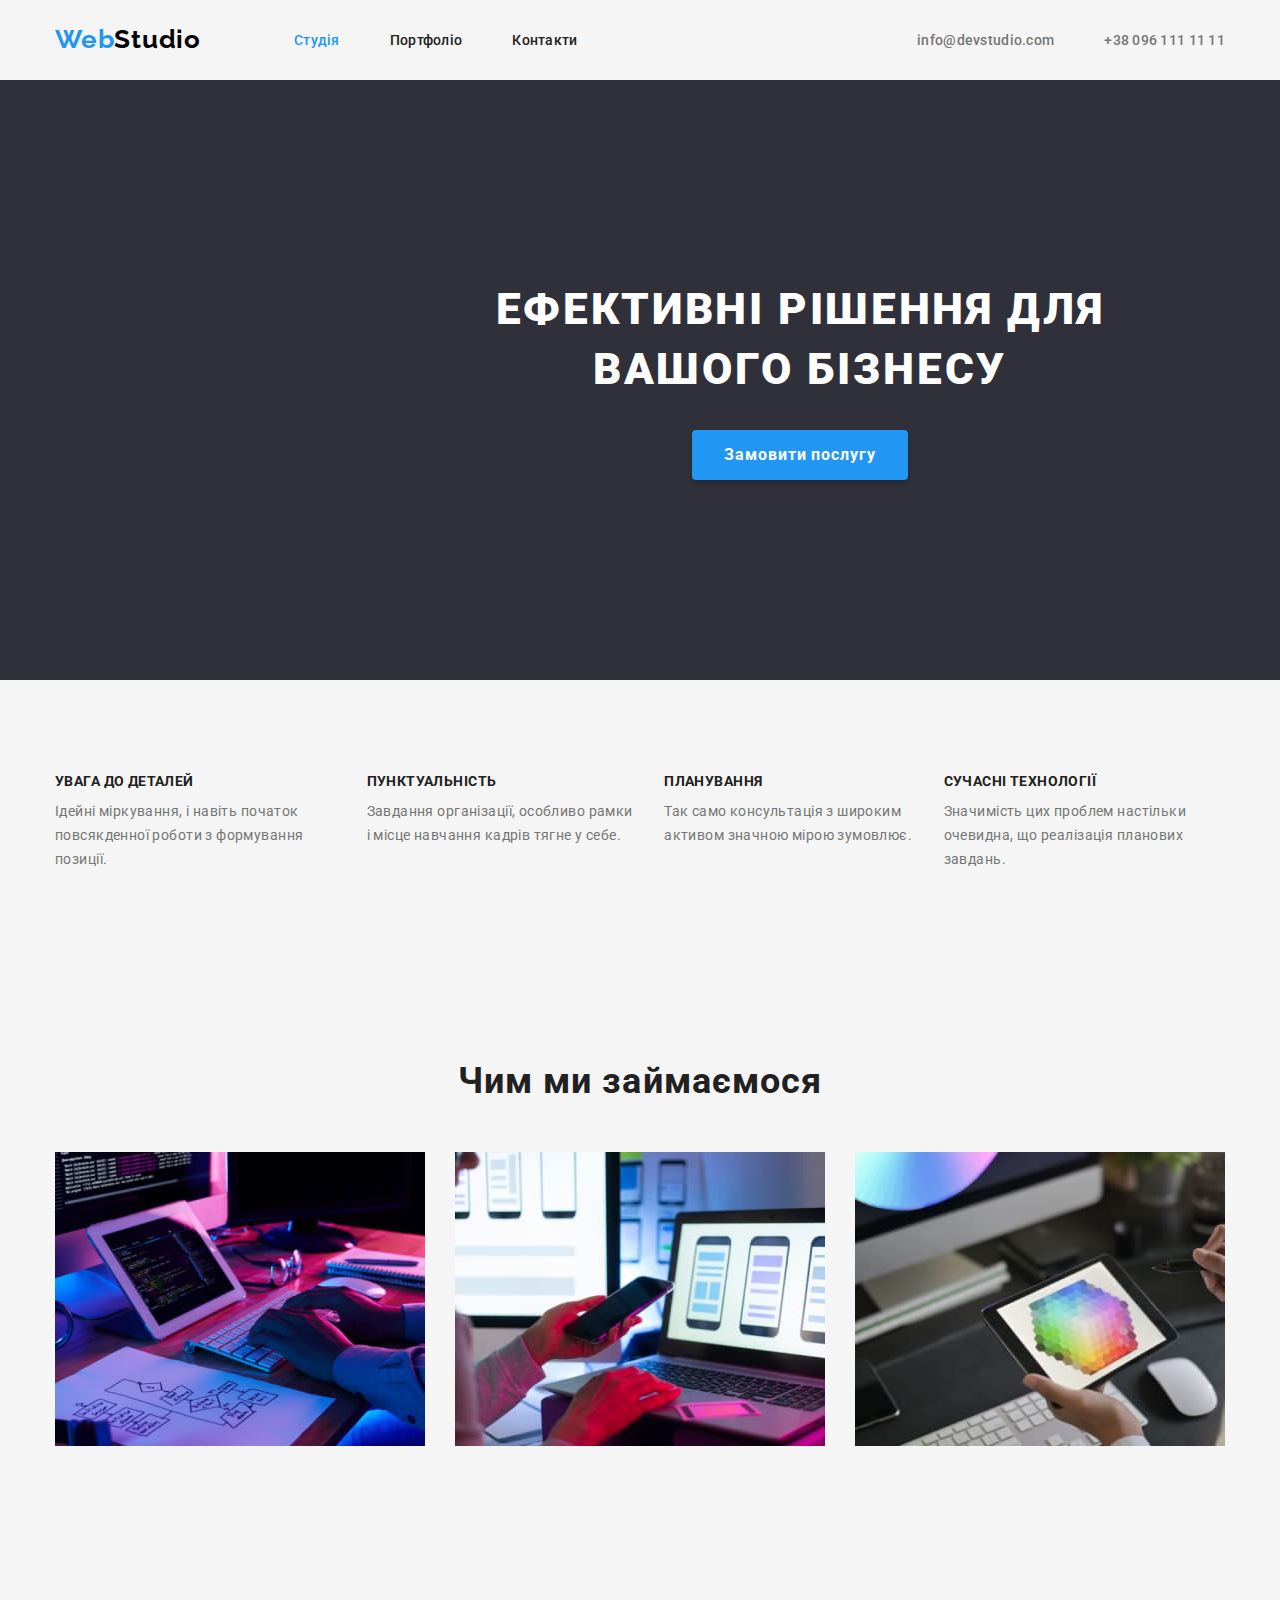
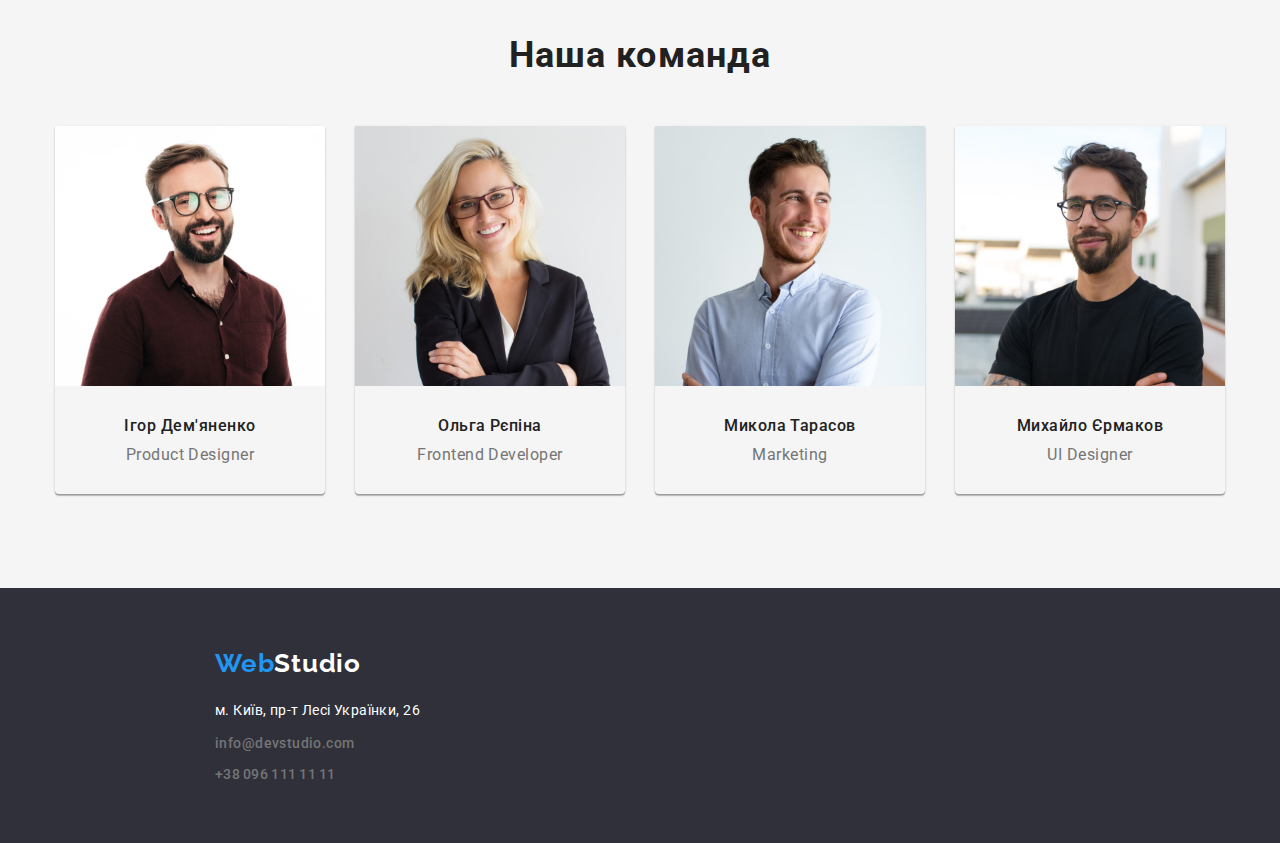
==== commit 03186493: "The Home Work #3 v.08/22/2022" ====
--- a/index.html
+++ b/index.html
@@ -99,22 +99,22 @@
             <h2 class="section-title">Наша команда</h2>
             <div class="container">
                 <ul class="cards-list list">
-                    <li>
+                    <li class="team-card">
                         <img src="./images/team/member1.jpg" alt="Ігор Дем'яненко" width="270">
                         <p class="section-four-manager">Ігор Дем'яненко</p>
                         <p class="section-four-position">Product Designer</p>
                     </li>
-                    <li>
+                    <li class="team-card">
                         <img src="./images/team/member2.jpg" alt="Ольга Репіна" width="270">
                         <p class="section-four-manager">Ольга Рєпіна</p>
                         <p class="section-four-position">Frontend Developer</p>
                     </li>
-                    <li>
+                    <li class="team-card">
                         <img src="./images/team/member3.jpg" alt="Микола Тарасов" width="270">
                         <p class="section-four-manager">Микола Тарасов</p>
                         <p class="section-four-position">Marketing</p>
                     </li>
-                    <li>
+                    <li class="team-card">
                         <img src="./images/team/member4.jpg" alt="Михайло Єрмаков" width="270">
                         <p class="section-four-manager">Михайло Єрмаков</p>
                         <p class="section-four-position">UI Designer</p>
--- a/css/styles.css
+++ b/css/styles.css
@@ -243,6 +243,7 @@
   border-radius: 4px;
   border: none;
   padding: 10px 32px;
+  margin-bottom: 50px;
 }
 
 /* === Benefits section #2 ===*/
@@ -294,6 +295,12 @@
 
 .cards-list {
   display: flex;
+  gap: 30px;
+}
+.team-card {
+  box-shadow: 0px 1px 3px rgba(0, 0, 0, 0.12), 0px 1px 1px rgba(0, 0, 0, 0.14),
+    0px 2px 1px rgba(0, 0, 0, 0.2);
+  border-radius: 0px 0px 4px 4px;
 }
 .section-four-manager {
   font-weight: 500;
@@ -301,6 +308,8 @@
   line-height: 1.19;
   text-align: center;
   letter-spacing: 0.03em;
+  margin-top: 30px;
+  margin-bottom: 10px;
   color: var(--primary-text-color-theme-light);
 }
 
@@ -309,6 +318,7 @@
   line-height: 1.19;
   text-align: center;
   letter-spacing: 0.03em;
+  margin-bottom: 30px;
 }
 
 /* Footer markup*/
@@ -356,7 +366,7 @@
   line-height: 1.7;
   letter-spacing: 0.03em;
 }
-/* Portfolio tab css */
+/* === Portfolio tab css === */
 
 .list-portfolio {
   color: var(--secodary-text-color-theme-light);
@@ -366,6 +376,7 @@
   font-size: 18px;
   line-height: 2;
   letter-spacing: 0.06em;
+  margin-bottom: 4px;
   color: var(--primary-text-color-theme-light);
 }
 .potfolio-href {
@@ -374,3 +385,23 @@
   line-height: 1.88;
   letter-spacing: 0.03em;
 }
+
+.filters {
+  display: flex;
+  gap: 8px;
+  justify-content: center;
+}
+.cards-portfolio-list {
+  display: flex;
+  flex-wrap: wrap;
+  gap: 30px;
+}
+.portfolio-item {
+  width: calc((100% - 60px) / 3);
+  border: 1px solid #eeeeee;
+}
+.portfolio-item-title {
+  width: 322px;
+  height: 70px;
+  margin: 20px 24px;
+}
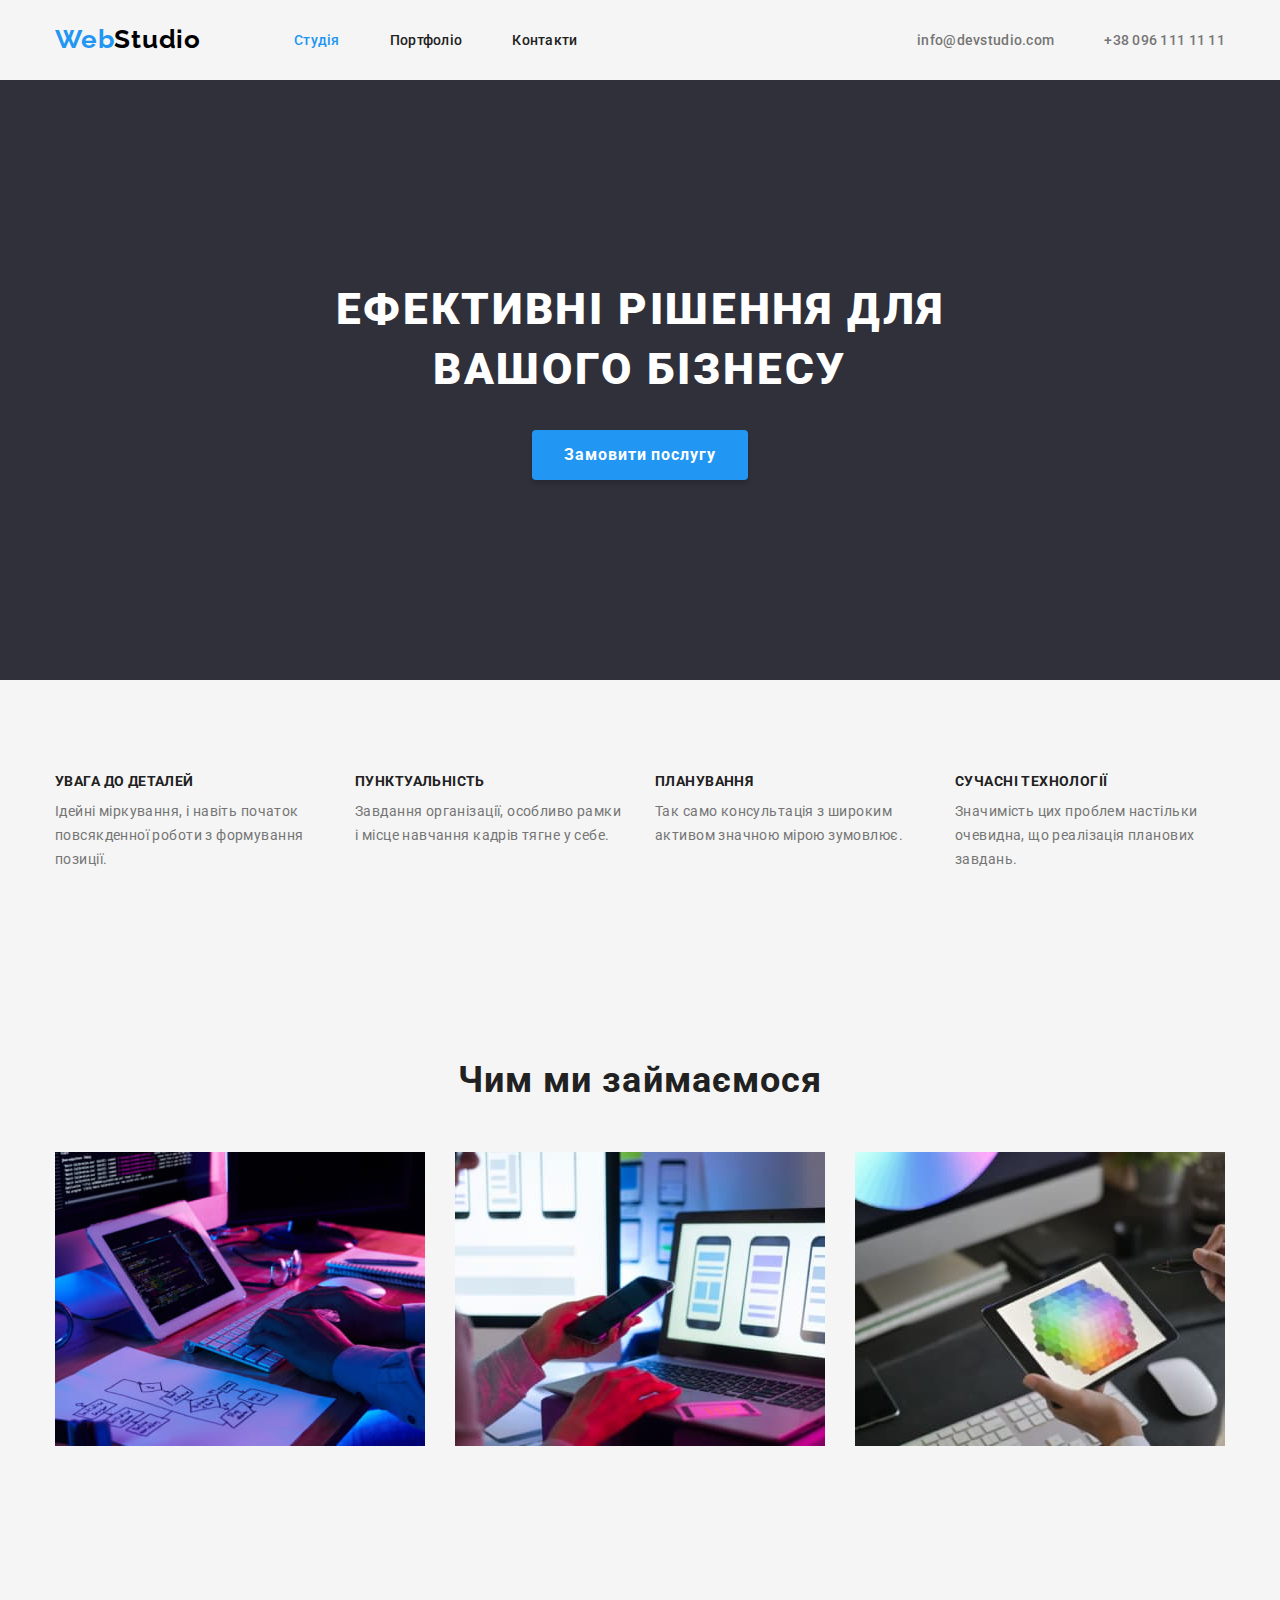
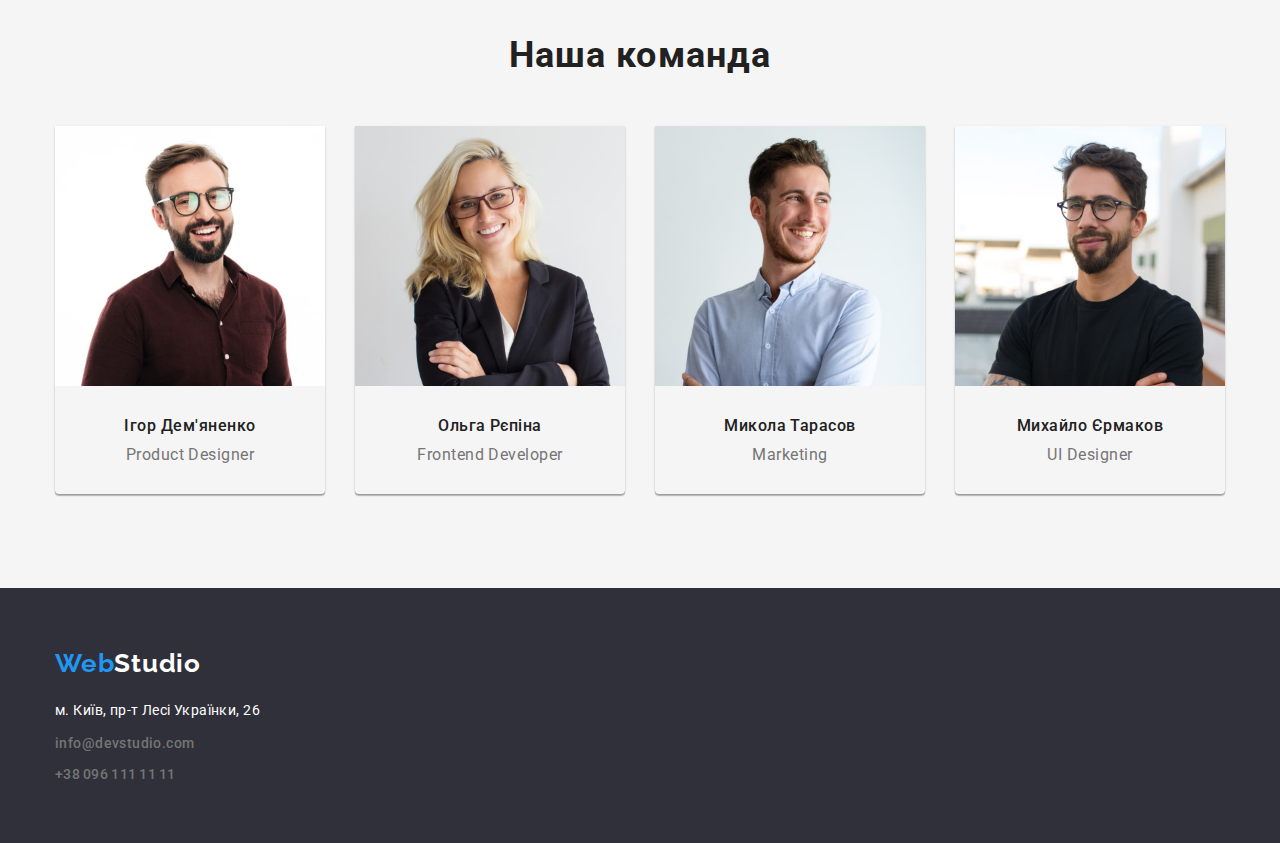
==== commit 37cdee31: "Corrected v.1" ====
--- a/index.html
+++ b/index.html
@@ -50,13 +50,13 @@
             </div>
         </section>
         <!--The Benefits section #2-->
-        <section class="benefits">
+        <section class="section">
             <!--This Header will be hidden-->
             <h2 class="visually-hidden">Наші переваги</h2>
             <div class="container">
                 <ul class="benefits-list list">
                     <li class="benefits-list-item">
-                        <h3 class="section-two-header">УВАГА ДО ДЕТАЛЕЙ</h3>
+                        <h3 class=" section-two-header">УВАГА ДО ДЕТАЛЕЙ</h3>
                         <p class="section-two-text">Ідейні міркування, і навіть початок повсякденної роботи з формування
                             позиції.</p>
                     </li>
@@ -78,7 +78,7 @@
             </div>
         </section>
         <!--The Picture section #3-->
-        <section class="team-activities">
+        <section class="section">
             <div class="container">
                 <h2 class="section-title">Чим ми займаємося</h2>
                 <ul class="picture-list list">
@@ -94,29 +94,29 @@
                 </ul>
             </div>
         </section>
-        <section class="team-activities">
+        <section class="section">
             <!--The Teams section #4-->
-            <h2 class="section-title">Наша команда</h2>
             <div class="container">
+                <h2 class="section-title">Наша команда</h2>
                 <ul class="cards-list list">
                     <li class="team-card">
                         <img src="./images/team/member1.jpg" alt="Ігор Дем'яненко" width="270">
-                        <p class="section-four-manager">Ігор Дем'яненко</p>
+                        <h3 class="section-four-manager">Ігор Дем'яненко</h3>
                         <p class="section-four-position">Product Designer</p>
                     </li>
                     <li class="team-card">
                         <img src="./images/team/member2.jpg" alt="Ольга Репіна" width="270">
-                        <p class="section-four-manager">Ольга Рєпіна</p>
+                        <h3 class="section-four-manager">Ольга Рєпіна</h3>
                         <p class="section-four-position">Frontend Developer</p>
                     </li>
                     <li class="team-card">
                         <img src="./images/team/member3.jpg" alt="Микола Тарасов" width="270">
-                        <p class="section-four-manager">Микола Тарасов</p>
+                        <h3 class="section-four-manager">Микола Тарасов</h3>
                         <p class="section-four-position">Marketing</p>
                     </li>
                     <li class="team-card">
                         <img src="./images/team/member4.jpg" alt="Михайло Єрмаков" width="270">
-                        <p class="section-four-manager">Михайло Єрмаков</p>
+                        <h3 class="section-four-manager">Михайло Єрмаков</h3>
                         <p class="section-four-position">UI Designer</p>
                     </li>
                 </ul>
--- a/css/styles.css
+++ b/css/styles.css
@@ -173,19 +173,19 @@
 /* === Hero === */
 
 .hero {
-  height: 600px;
-  width: 1600px;
+  /* height: 600px;
+  width: 1600px; */
   padding-top: 200px;
   padding-bottom: 200px;
-  margin-left: auto;
+  /* margin-left: auto;
   margin-right: auto;
   margin-bottom: 94px;
   padding-left: 15px;
   padding-right: 15px;
-  display: flex;
-  text-align: center;
-  flex-direction: column;
-  align-items: center;
+  display: flex; */
+  text-align: center;
+  /* flex-direction: column;
+  align-items: center; */
   background-color: var(--bacground-text-color-theme-dark);
 }
 
@@ -217,7 +217,7 @@
   padding: 10px 32px;
   min-width: 216px;
   min-height: 50px;
-  margin-bottom: 200px;
+  /* margin-bottom: 200px; */
 }
 
 .hero-btn:hover,
@@ -232,30 +232,21 @@
   background-color: var(--accent-color);
 }
 
-.open-btn {
-  font-weight: 700;
-  font-size: 16px;
-  line-height: 1.88;
-  align-items: center;
-  text-align: center;
-  letter-spacing: 0.06em;
-  box-shadow: 0px 4px 4px rgba(0, 0, 0, 0.15);
-  border-radius: 4px;
-  border: none;
-  padding: 10px 32px;
-  margin-bottom: 50px;
-}
-
 /* === Benefits section #2 ===*/
 /* Section two markup */
-.benefits {
-  margin-bottom: 94px;
+.section {
+  /* margin-bottom: 94px; */
+  padding-top: 94px;
+  padding-bottom: 94px;
 }
 .benefits-list {
   display: flex;
-  margin-bottom: 94px;
-}
-
+  /* margin-bottom: 94px; */
+}
+
+.benefits-list-item {
+  width: 270px;
+}
 .benefits-list-item:not(:last-child) {
   margin-right: 30px;
 }
@@ -274,10 +265,10 @@
 }
 
 /* === Picture Section #3 ===*/
-.team-activities {
+/* .team-activities {
   padding-top: 94px;
   padding-bottom: 94px;
-}
+} */
 .section-title {
   font-size: 36px;
   line-height: 1.17;
@@ -308,7 +299,7 @@
   line-height: 1.19;
   text-align: center;
   letter-spacing: 0.03em;
-  margin-top: 30px;
+  padding-top: 30px;
   margin-bottom: 10px;
   color: var(--primary-text-color-theme-light);
 }
@@ -318,16 +309,16 @@
   line-height: 1.19;
   text-align: center;
   letter-spacing: 0.03em;
-  margin-bottom: 30px;
+  padding-bottom: 30px;
 }
 
 /* Footer markup*/
 .footer {
-  width: 1600px;
+  /* width: 1600px;
   margin-left: auto;
   margin-right: auto;
   padding-left: 15px;
-  padding-right: 15px;
+  padding-right: 15px; */
   padding-top: 60px;
   padding-bottom: 60px;
   background-color: var(--bacground-text-color-theme-dark);
@@ -390,7 +381,22 @@
   display: flex;
   gap: 8px;
   justify-content: center;
-}
+  margin-bottom: 50px;
+}
+
+.open-btn {
+  font-weight: 700;
+  font-size: 16px;
+  line-height: 1.88;
+  align-items: center;
+  text-align: center;
+  letter-spacing: 0.06em;
+  box-shadow: 0px 4px 4px rgba(0, 0, 0, 0.15);
+  border-radius: 4px;
+  border: none;
+  padding: 6px 22px;
+}
+
 .cards-portfolio-list {
   display: flex;
   flex-wrap: wrap;
@@ -403,5 +409,5 @@
 .portfolio-item-title {
   width: 322px;
   height: 70px;
-  margin: 20px 24px;
-}
+  padding: 20px 24px;
+}
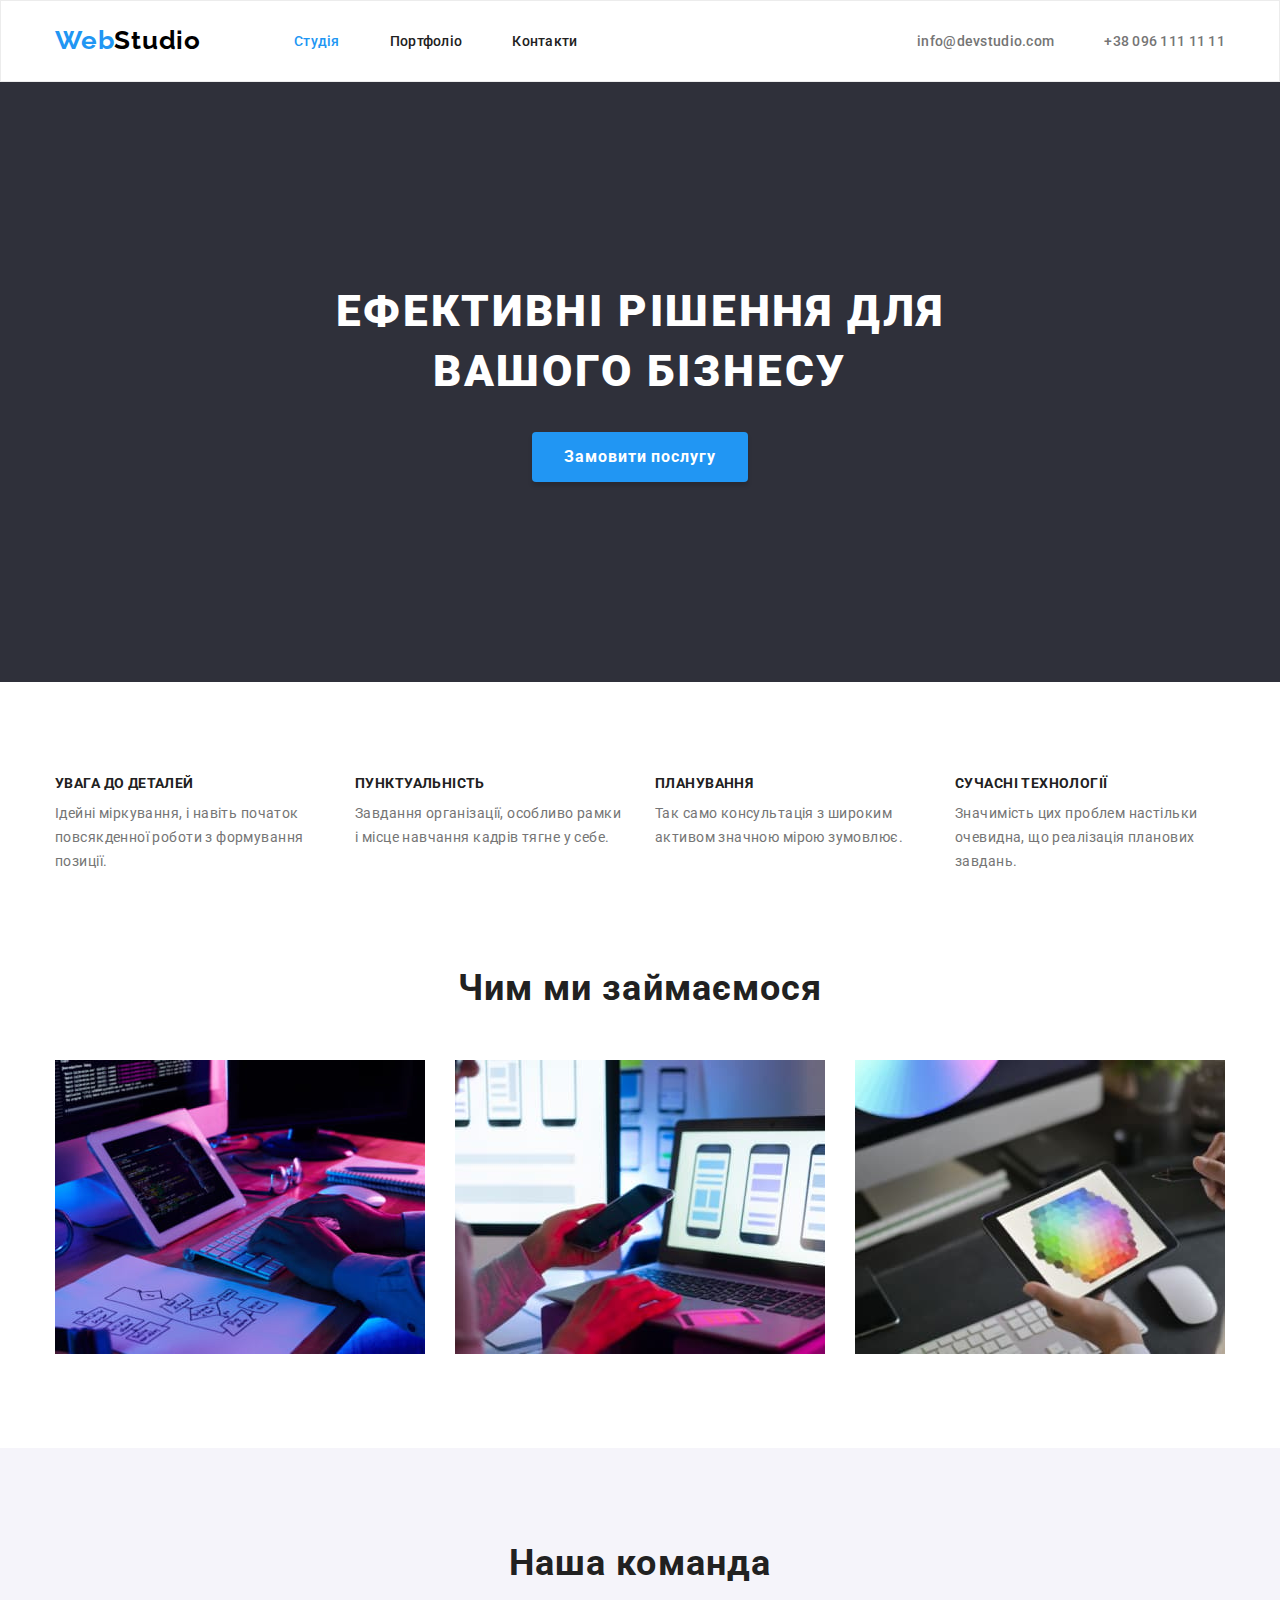
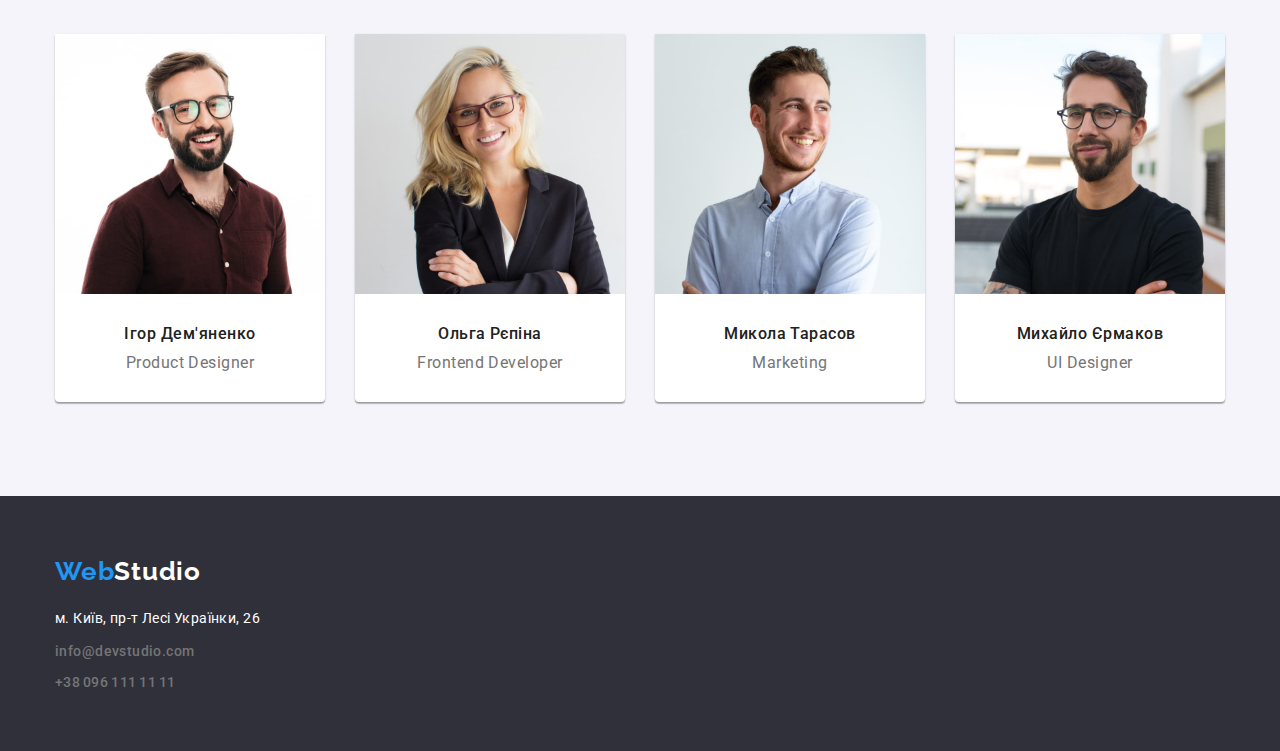
==== commit 274f4f57: "The Home Work  #3 final corrected" ====
--- a/index.html
+++ b/index.html
@@ -78,7 +78,7 @@
             </div>
         </section>
         <!--The Picture section #3-->
-        <section class="section">
+        <section class="section section-three">
             <div class="container">
                 <h2 class="section-title">Чим ми займаємося</h2>
                 <ul class="picture-list list">
@@ -94,7 +94,7 @@
                 </ul>
             </div>
         </section>
-        <section class="section">
+        <section class="section section-four">
             <!--The Teams section #4-->
             <div class="container">
                 <h2 class="section-title">Наша команда</h2>
--- a/css/styles.css
+++ b/css/styles.css
@@ -6,6 +6,7 @@
   --primary-text-color-theme-dark: #ffffff;
   --bacground-text-color-theme-dark: #2f303a;
   --accent-color: #2196f3;
+  --background-four-color: #f5f4fa;
   --background-color: #f5f5f5;
 }
 
@@ -65,7 +66,6 @@
 }
 
 body {
-  background-color: var(--background-color);
   color: var(--secodary-text-color-theme-light);
   font-family: var(--primary-font);
   font-size: 14px;
@@ -82,7 +82,9 @@
 /* ===== Projects text&color styles ===== */
 
 /* === Header ===*/
-
+.page-header {
+  border: 1px solid #ececec;
+}
 .page-header-container {
   display: flex;
   align-items: center;
@@ -173,19 +175,9 @@
 /* === Hero === */
 
 .hero {
-  /* height: 600px;
-  width: 1600px; */
   padding-top: 200px;
   padding-bottom: 200px;
-  /* margin-left: auto;
-  margin-right: auto;
-  margin-bottom: 94px;
-  padding-left: 15px;
-  padding-right: 15px;
-  display: flex; */
-  text-align: center;
-  /* flex-direction: column;
-  align-items: center; */
+  text-align: center;
   background-color: var(--bacground-text-color-theme-dark);
 }
 
@@ -217,7 +209,6 @@
   padding: 10px 32px;
   min-width: 216px;
   min-height: 50px;
-  /* margin-bottom: 200px; */
 }
 
 .hero-btn:hover,
@@ -235,7 +226,6 @@
 /* === Benefits section #2 ===*/
 /* Section two markup */
 .section {
-  /* margin-bottom: 94px; */
   padding-top: 94px;
   padding-bottom: 94px;
 }
@@ -265,10 +255,10 @@
 }
 
 /* === Picture Section #3 ===*/
-/* .team-activities {
-  padding-top: 94px;
-  padding-bottom: 94px;
-} */
+
+.section-three {
+  padding-top: 0px;
+}
 .section-title {
   font-size: 36px;
   line-height: 1.17;
@@ -283,7 +273,9 @@
   gap: 30px;
 }
 /* === Team Section #4 === */
-
+.section-four {
+  background-color: var(--background-four-color);
+}
 .cards-list {
   display: flex;
   gap: 30px;
@@ -292,6 +284,7 @@
   box-shadow: 0px 1px 3px rgba(0, 0, 0, 0.12), 0px 1px 1px rgba(0, 0, 0, 0.14),
     0px 2px 1px rgba(0, 0, 0, 0.2);
   border-radius: 0px 0px 4px 4px;
+  background-color: var(--primary-text-color-theme-dark);
 }
 .section-four-manager {
   font-weight: 500;
@@ -314,11 +307,6 @@
 
 /* Footer markup*/
 .footer {
-  /* width: 1600px;
-  margin-left: auto;
-  margin-right: auto;
-  padding-left: 15px;
-  padding-right: 15px; */
   padding-top: 60px;
   padding-bottom: 60px;
   background-color: var(--bacground-text-color-theme-dark);
@@ -385,7 +373,7 @@
 }
 
 .open-btn {
-  font-weight: 700;
+  font-weight: 500;
   font-size: 16px;
   line-height: 1.88;
   align-items: center;
@@ -407,7 +395,5 @@
   border: 1px solid #eeeeee;
 }
 .portfolio-item-title {
-  width: 322px;
-  height: 70px;
   padding: 20px 24px;
 }
